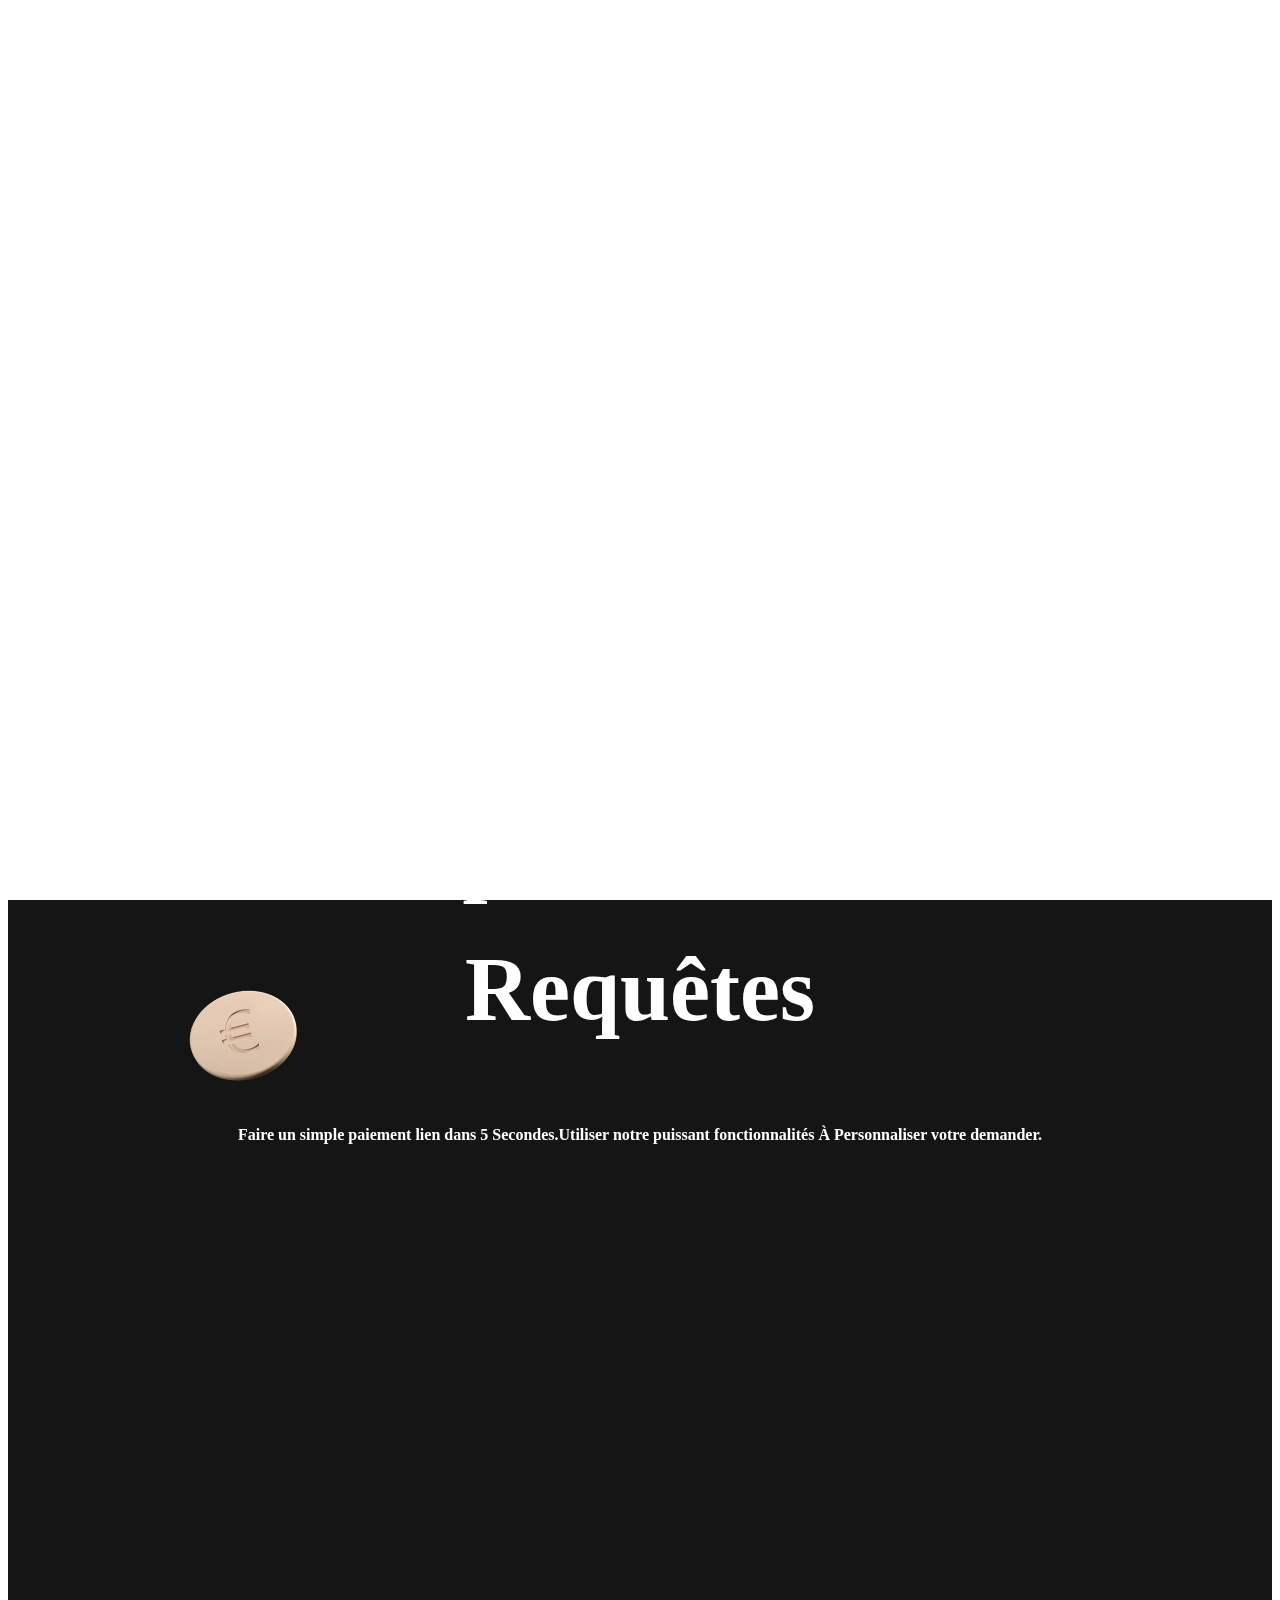
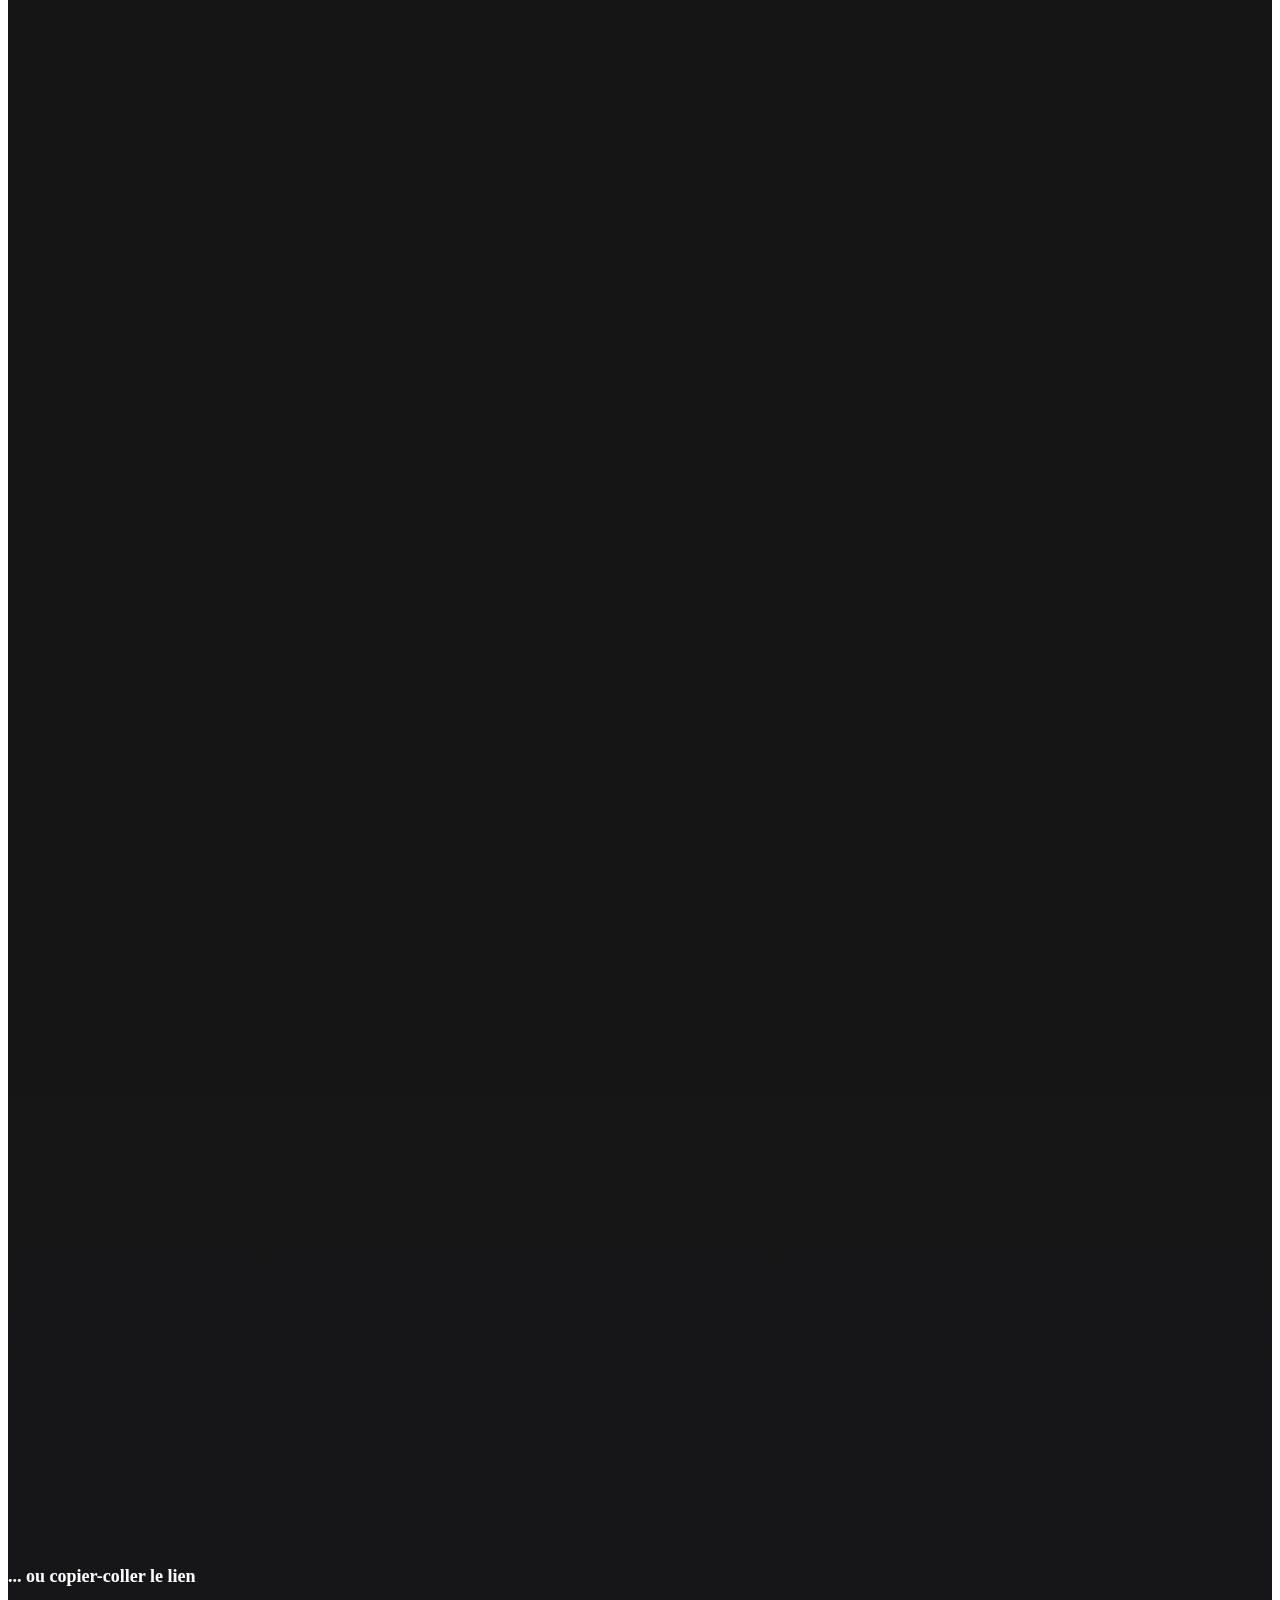
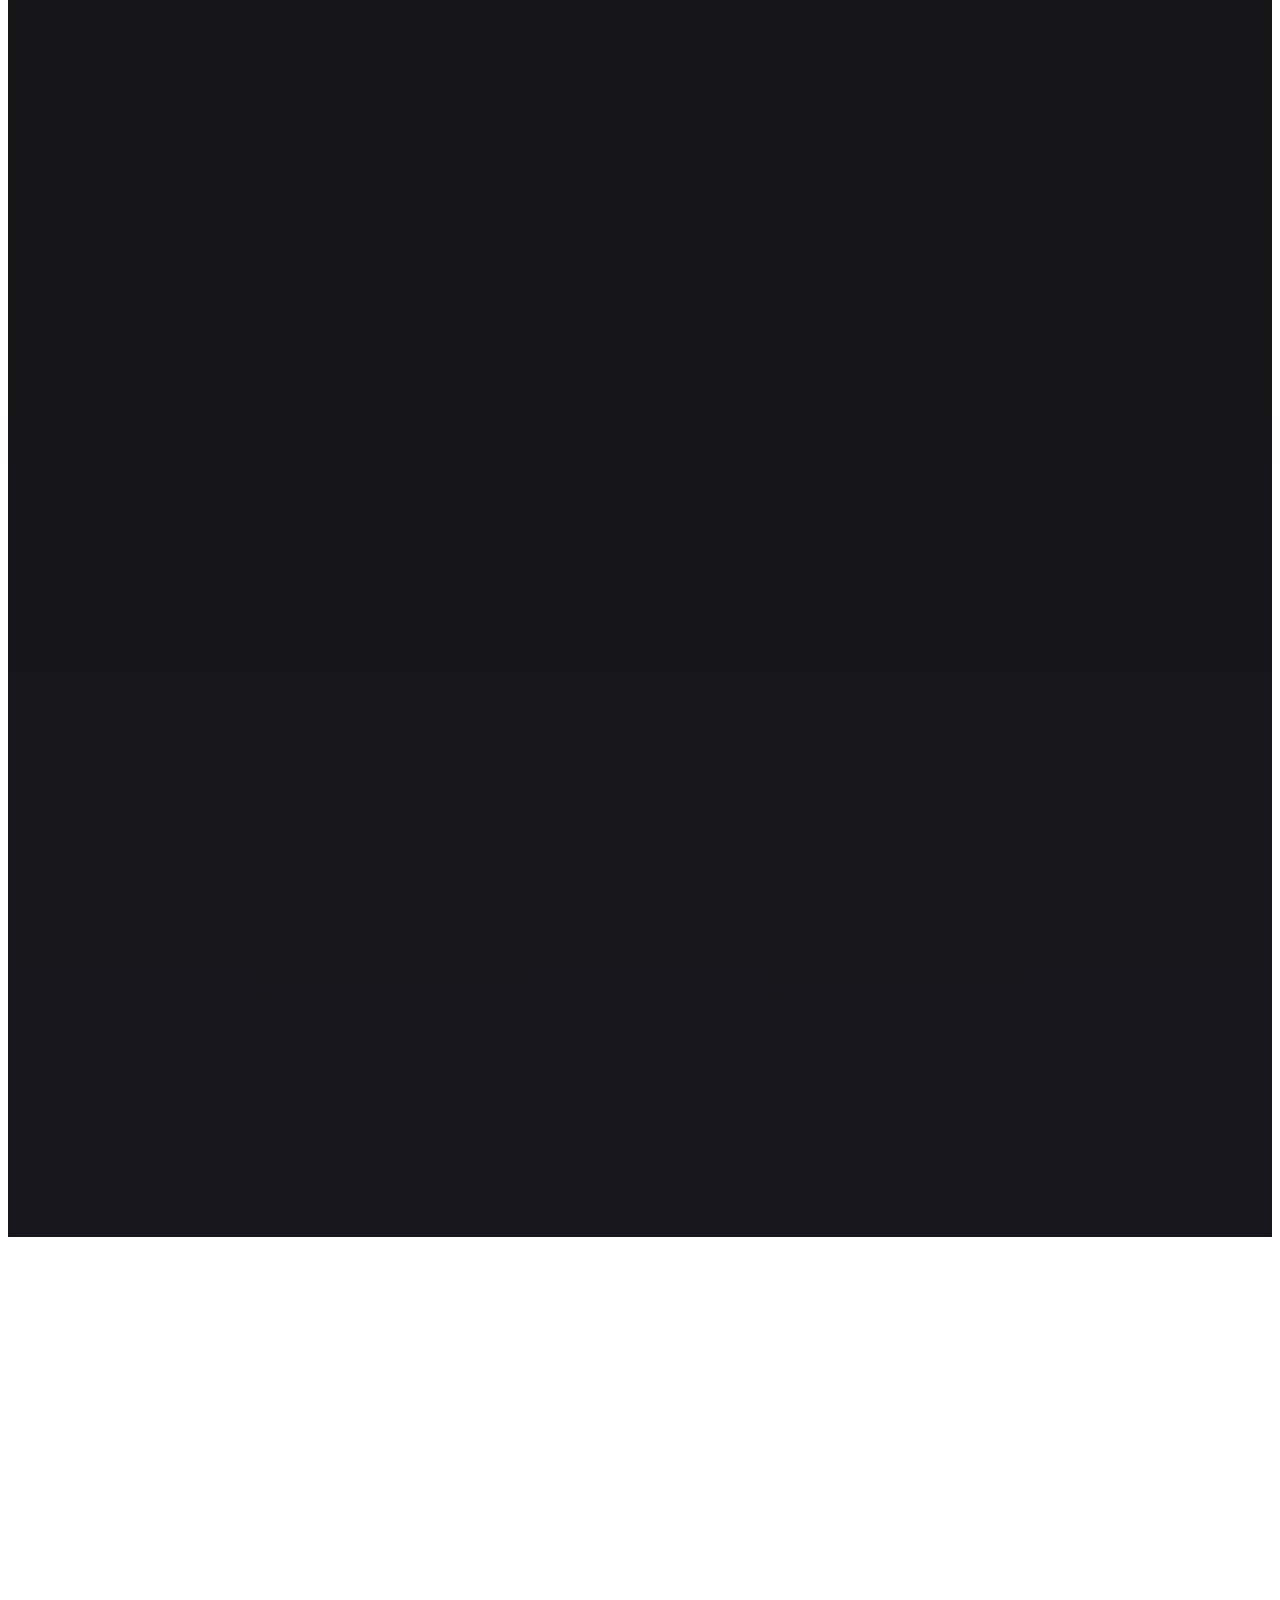
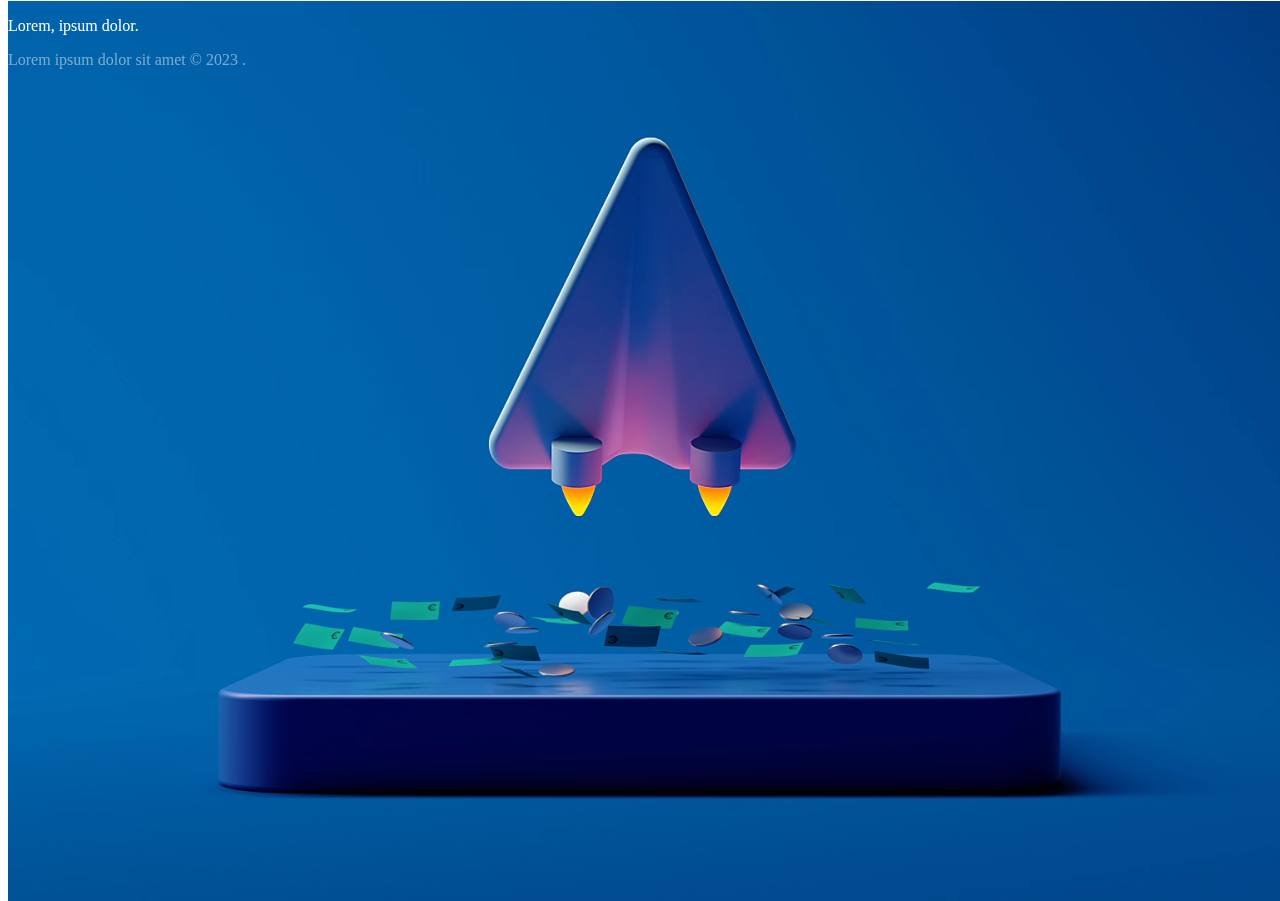
==== index.html @ 001c63d8 "message" ====
<html lang="en">
<head>
    <head>
        <meta charset="UTF-8">
        <meta http-equiv="X-UA-Compatible" content="IE=edge">
        <meta name="viewport" content="width=device-width, initial-scale=1.0">
        <link href="https://cdn.jsdelivr.net/npm/bootstrap@5.2.3/dist/css/bootstrap.min.css" rel="stylesheet"integrity="sha384-rbsA2VBKQhggwzxH7pPCaAqO46MgnOM80zW1RWuH61DGLwZJEdK2Kadq2F9CUG65" crossorigin="anonymous">           
        <link href="https://unpkg.com/aos@2.3.1/dist/aos.css" rel="stylesheet">
        <link rel="shortcut icon" href="/image/dollar.ico" type="image/x-icon">       
        <link rel="stylesheet" href="style.css">
        <title>Money</title>
    </head>
</head>
<body>

    <!--le loader du site -->
    <div id="loader">
        <div class="diagonal"></div>
        <div class=""></div>
    </div>
    <div id="content" style="display:none;">
    </div>
    <!--fin loader du site -->
    
    <!--debut de la page-->
    <div class="container-fluide">
        <section id="header" class="h-100" >
            <!--debut de la navbar-->
            <nav class="navbar navbar-expand-lg fixed-top" id="navbar" >
                <div class="container-fluid mt-3  ml-5 mr-5">
                    <a href="" class=" navbar-brand" >QuickPay</a>
                    <ul class=" navbar-nav ms-auto">
                        <li class="nav-item">
                            <a href="#" class="nav-link " id="nav-links">FAQ</a>
                        </li>
                        <li class="nav-item">
                            <a href="#" class="nav-link">Contact</a>
                        </li>
                        <li class="nav item">
                            <a href="./login.html" class="btn btn-primary" id="btn-nav">Connectez vous</a>
                        </li>
                    </ul>
                </div>
            </nav>
            <!--fin de la navbar-->
            <div class="container-fluid hero " id="hero"  >
                <!--les videos hero -->
                <div class="video-bg "  >
                    <div class="home_intro_videos " >
                        <video class="intro" muted playsinline autoplay >
                            <source src="./video/intro.webm" type="video/webm" >
                            <source src="./video/intro.mp4" type="video/mp4">
                        </video>
                        <video class="intro-loop" muted playsinline autoplay loop >
                            <source src="./video/loop.webm" type="video/webm">
                            <source src="./video/loop.mp4" type="video/mp4">
                        </video>
                    </div>
                </div>
                <!--fin des videos hero -->
                <div class="container" id="hero_txt">
                    <div class="row">
                        <div class="col-lg-8 col-md-8 col-sm-12  title " >
                            <h1 class="h1-title">Envoyer paiement Requêtes Avoir payé rapide!</h1>
                            <p class="p-hero">86% of our lorem ipsum dolor sit 12 hours.</p>
                        </div>
                    </div>               
                </div>
        </section>
        <section id="services" class="services" >
            <div class="container-fluid ">
                <!--les dollar et le texte -->
                <div class="row coins">
                    <div class="home_create_coins">
                        <div class="coin_1 mx-auto " >
                            <div class="prllx-elt">
                                <video class="" autoplay loop muted playsinline preload="none">
                                    <source src="/video/coin.webm" type="video/webm" />
                                    <source src="/video/coin.mp4" type="video/mp4" />
                                </video>
                            </div>
                        </div>
                        <div class="coins coin_2 " >
                            <div class="prllx-elt">
                                <video class="" autoplay loop muted playsinline preload="none">
                                    <source src="/video/coin.webm" type="video/webm" />
                                    <source src="/video/coin.mp4" type="video/mp4" />
                                </video>
                            </div>
                        </div>
                        <div class="coins coin_3 ms-auto " >
                            <div class="prllx-elt">
                                <video class="" autoplay loop muted playsinline preload="none">
                                    <source src="/video/coin.webm" type="video/webm" />
                                    <source src="/video/coindollar.mp4" type="video/mp4" />
                                </video>
                            </div>
                        </div>
                    </div>
                    <div class="container text mx-auto ">
                        <div class="row">
                            <div class="col-lg-5 col-md-5 col-sm-5 mb-5  mx-auto ">
                                <div class="h2_titles" >
                                    <h2 class="title-h2" id="title-h2"><span class="un">Créer</span > <span class="deux">paiement</span>  <span class="trois">Requêtes</span></h2>
                                    <h2 class="baseline">Faire un simple paiement lien dans 5 Secondes.Utiliser notre puissant fonctionnalités À Personnaliser votre demander.</h2>                               
                                </div>
                            </div>
                        </div>
                    </div>
                </div>
                
                <!--les 4 texte titre et paragraphe avec animation fade down-->       
                <div class="container text-four">
                    <div class="row">
                        <div class="col-lg-3 col-lg-3 col-sm-12 mb-5" data-aos="fade-down" data-aos-duration="500">
                            <h3 class="h3-title">Unique ou réutilisable</h3>
                            <h4 class="h4-text">Lorem ipsum dolor sit amet consectetur adipisicing elit. Odit non quisquam reprehenderit nam architecto velit?</h4>
                        </div>
                        <div class="col-lg-3 col-lg-3 col-sm-12 mb-5" data-aos="fade-down" data-aos-duration="1000">
                            <h3 class="h3-title">Des téléchargements</h3>
                            <h4 class="h4-text">Lorem ipsum dolor sit amet consectetur adipisicing elit. Odit non quisquam reprehenderit nam architecto velit?</h4>
                        </div>
                        <div class="col-lg-3 col-lg-3 col-sm-12 mb-5" data-aos="fade-down" data-aos-duration="2000">
                            <h3 class="h3-title">Dites merci à votre façon</h3>
                            <h4 class="h4-text">Lorem ipsum dolor sit amet consectetur adipisicing elit. Odit non quisquam reprehenderit nam architecto velit?</h4>
                        </div>
                        <div class="col-lg-3 col-lg-3 col-sm-12 mb-5" data-aos="fade-down" data-aos-duration="3000">
                            <h3 class="h3-title">Suivi et traçabilité</h3>
                            <h4 class="h4-text">Lorem ipsum dolor sit amet consectetur adipisicing elit. Odit non quisquam reprehenderit nam architecto velit?.</h4>
                        </div>
                    </div>
                </div>
                <!--video d'une boite mail avec texte -->
                <div class="container " >
                    <div class="row sms">
                        <div class="col-lg-6 v-mail d-flex justify-content-center"data-aos="zoom-in-right"data-aos-duration="2000">
                            <video class="video-email mx-auto" autoplay loop muted playsinline preload="none" >
                                <source src="/video/mail_loop.webm" type="video/webm" />
                                <source src="/video/coin_1.mp4" type="video/mp4" />
                            </video>
                        </div>
                        <div class="col-lg-6 col-sm-12">
                            <h2 class="h2-title"data-aos="zoom-in-left"data-aos-duration="1000">
                                Envoyez facilement
                                des demandes
                                par e-mail ou SMS
                            </h2>
                            <h4 class="s-title">... ou copier-coller le lien</h4>
                        </div>
                    </div>
                </div>
                <!--texte et QR code -->
                <div class="scans h-75">
                    <div class="container">
                        <div class="row ">
                            <div class="col-lg-6 col-md-6 col-sm-12 mx-auto scans ">
                                <h2 class="scan text-center" data-aos="fade-down-right"data-aos-duration="2000">
                                    Scan <br class="br-scan">& Go
                                </h2>
                                <h4 class="s-title text-center col-xs-12"data-aos="fade-up-left" data-aos-duration="2200">
                                    Transform your payment link into a QR code that customers can scan with their phone to pay. 
                                </h4>
                            </div>
                        </div>
                    </div>
                    <div class="row">
                        <div class="col-6 mx-auto ">
                            <div class="qrcode text-center pt-5" data-aos="fade-down-right"data-aos-duration="2500">
                                <img src="./image/plink_hp_qr-640x0-c-default.png" alt="QR-code" width="40%" class="codeqr">
                            </div>
                        </div>
                    </div>
                </div>
            </div>
        </section>
        <!--titre et texte avec fade down sur la partie paiement-->
        <section id="payment">
            <div class="container">
                <div class="row">
                    <div class="col-lg-7 col-md-7 col-sm-12 mx-auto text_payment" >
                        <h2 class="h2-title-black" data-aos="fade-down" data-aos-duration="1500">
                            Tous les principaux modes de paiement les plus utilisées
                        </h2>
                        <p class="p-payment" data-aos="fade-down" data-aos-duration="1000">
                            Lorem ipsum dolor sit. Votre client peut effectuer les demandes de paiement en utilisant toutes les principales méthodes de paiement, telles que la carte de crédit ou iDEAL.
                        </p>
                    </div>
                </div>
            </div>
            <!--le background avec les logo-->
            <div class="container-fluide img-services h-50">
               
            </div>
            <!--fin du background avec les logo-->
        </section>
        <!--footer video-->
       
        <section id="free">
            <div class="footer_video">
                <video class="" autoplay loop muted playsinline>
                    <source src="/video/loop.webm" type="video/webm"/>
                    <source src="/video/loop.mp4" type="video/mp4"/>
                </video>
            </div>
            <div class="container " >
                <div class="row d-flex align-items-center h-100" >
                    <div class="col-lg-10 txt-footer " >
                        <h1 class=" h1-title">Commencez <br> gratuitement dés aujourd'hui</h1>                       
                        <a href="./login.html" class="btn btn-primary mt-5 btn-nav-mobile" > Commencer </a>
                    </div>
                    <footer class="" >
                        <div class="container-fluid">
                            <div class="row d-flex align-items-end h-100 justify-content-end">
                                <div class="col-12 col-md-12 col-lg-12 text-center ">
                                
                                <p class="p-foot-link">Lorem, ipsum dolor.</p>
                                <p class="p-foot">Lorem ipsum dolor sit amet © 2023 .</p>
                                </div>
                            </div>
                        </div>
                    </footer>
                </div>
            </div>
        </section>
    </div> 
    <!--fin de la page-->  
</body>

    <!--script js-->
    <script src="https://code.jquery.com/jquery-3.6.0.min.js"></script>
    <script src="https://cdn.jsdelivr.net/npm/bootstrap@5.2.3/dist/js/bootstrap.bundle.min.js"integrity="sha384-kenU1KFdBIe4zVF0s0G1M5b4hcpxyD9F7jL+jjXkk+Q2h455rYXK/7HAuoJl+0I4"crossorigin="anonymous"></script>   
    <script src="https://unpkg.com/aos@2.3.1/dist/aos.js"></script>
    <script src="https://ajax.googleapis.com/ajax/libs/jquery/3.5.1/jquery.min.js"></script>
    <script src="app.js" defer></script>
    <script>
        AOS.init();
    </script>
</html>
---- style.css ----
.container {
    overflow: hidden;
  }
  section{
    margin: 0;
    padding: 0;
  }
 /****load****/

#loader {
    display: flex;
    justify-content: center;
    align-items: center;
    position: fixed;
    top: 0;
    left: 0;
    width: 100%;
    height: 100%;
    z-index: 9999;
    background-color: #fff;
    overflow: hidden;
  }
  
  .diagonal {
    position: absolute;
    top: 0;
    left: 0;
    width: 100vw;
    height: 100vh;
    background-color: #1c56ca;
    transform-origin: bottom left;
    transform: translateX(-100%);
    animation: slide-in 2s ease-in-out forwards;
  }
  
  @keyframes slide-in {
    0% {
      transform: translateX(-100%) skew(45deg);
    }
    100% {
      transform: translateX(0) skew(0);
    }
  }
  .title {
    opacity: 0;
    transition: opacity 1s ease-in-out;
  }
  
  .title.show {
    opacity: 1;
  }
  .navbar-brand{
    opacity: 0;
    transition: opacity 1s ease-in-out;
  }

  .navbar-brand.show{
    opacity: 1;
  }
  
 .navbar-nav{
    opacity: 0;
    transition: opacity 1s ease-in-out; 
 }
 .navbar-nav.show{
    opacity: 1;
    
 }

.home_intro_videos.intro {
  position: fixed;
  top: 0;
  left: 0;
  width: 100%;
  height: 100%;
  overflow: hidden;
  z-index: -1;
  
}
/******header******/

.navbar-brand{
    color: white;
    font-size: 26px;
    font-weight: 700;
    letter-spacing: 1px;
}
.nav-link{
    color: white;
    font-size: 14px;
    opacity: 1;
    font-weight: 600;
}
#btn-nav{
    color: white;
    font-size: 14px;
    opacity: 1;
    border-radius: 25px;
}
/****end*****/

/****hero****/

.h1-title{
    padding-top: 100px;
    font-size: 4.86vw; 
    line-height: 1.2;
    margin-top: 5.8vw;
    color: white;
    
}
.p-hero{
    font-size: 1.11111vw;
    line-height: 1.2;
    margin-top: 1.8vw;
    color: white;
}

/****video****/
.prllx {
    overflow: hidden
}

.home_intro_videos video {
    position: absolute;
    top: 50%;
    left: 50%;
    transform: translate(-50%, -50%);
    min-width: 100%;
    min-height: 100%;
    width: 100%;
    height: 100vh;
    max-width: 100%;
    max-height: 100%;
    object-fit: cover;
    
  }
.intro-loop{
    z-index: -2;
    
}
.intro{
    z-index: -1;
    position: absolute;
}

/****end****/
/****services****/
.services{
    background-image: linear-gradient(to bottom, #151515,#151515, #17171d);
    padding: 12vw 0 7vw;

}
.zoom-in {
    transform: scale(1.3);
    opacity: 1;
  }
  
  .zoom-out {
    transform: scale(0.9);
    opacity: 0.3;
  }
  
.h2_titles span {
    font-size: 90px;
    transition: all 0.5s ease;
    display: block;
    margin-top: 45px;
    
  }
.img-services{
    
    width: 100%;
    background-size:cover ;
    background-attachment: fixed;
    background-image: url(./image/payment-methods.png);
}
#payment{
    background-color: #fff;

}
/****video dollar****/

.prllx-elt video{
    width: 100%;
    
}
.coin_1 {
    
    top: 9.3vw;
    width: 8.40278%
}
.coin_2 {
    left: 17.1%;
    margin-top: 35.5vw;
    width: 8.68056%
}
.coin_3 {
    left: 17.1%;
    margin-top: -10.5vw;
    width: 8.68056%
}
.coin_1 video{
    margin-top: 20px;
    margin-left: 200px;
}
.coin_2 video{
    margin-left: 180px;
    margin-top: -200px;
}
.coin_3 video{
    margin-top: -80px;
    margin-left: -200px;
}
/**/
.h2_titles{
    color: white;
    text-align: center;
    
}
.title-h2{
    font-size: 8.68056vw;
    line-height: 1;
    text-align: center;
}
.baseline{
    margin-top: 45px;
    font-size: 16px;
    line-height: 1;
    text-align: center;
}
.container.text {
    position: relative;
    display: flex;
    justify-content: center;
    align-items: center;
    height: 100%;
    top:-100px;
   width: 100vw;
  }
  .container {
    position: relative;
  }
  
  .container.text {
    position: absolute;
    top: 30%;
    left: 50%;
    transform: translate(-50%, -50%);
    z-index: 1;
  }

.h3-title{
    color: white;
    font-size: 22px;
}
.h4-text{
    color: white;
    font-size: 13px;
}
.row.coins{
    
    height: 100vh;
    position: relative;
    min-width: 100%;
    max-width: 100%;
}
.v-mail video{
    width: 70%;
    
}
.sms{
   padding-top: 150px; 
   padding-bottom: 150px;
}
.h2-title{
   font-size: 70px;
   font-weight: 700;
   color: white;
}
.s-title{
    color: white;
    font-size: 18px;
}
.scan{
    font-size: 110px;
    font-weight: 700;
    color: white;
}
/*end*/
/****payment****/
.h2-title-black{
    color: black;
    font-size: 50px;
    font-weight: 700;
}
.p-payment{
    font-size: 1.11111vw;
    line-height: 1.6;
    margin-top: 1.4vw;
    color: #595959;
    margin-bottom: 100px;
    background-attachment: fixed;
    
}
#payment{
    padding-top: 100px;
    
}

/****footer****/
.p-foot{
    color: #f1f1f1;
    opacity: .5;
}
.p-foot-link{
    color: white;
}
/****v-footer****/

.footer_video video{
    position: absolute;
    min-width: 100%;
    min-height: 100%;
    width: 100%;
    height: 100vh;
    max-width: 100%;
    max-height: 100%;
    object-fit: cover;
}
.txt-footer{
    position: absolute;
    z-index: 1;
    color: white;
}


/*************************************media*/

@media only screen and (min-width: 380px) and (max-width: 766px) {
    .navbar-brand{
        font-size: 18px;
    }
    .h2-title{
        font-size: 12px;
        
    }
    .p-hero {
        font-size: 12px;
    }
    .h2_titles span {
        font-size: 10px; /* Decrease font size */
        margin-top: 30px; /* Adjust margin */
      }
      .h3-title{
        font-size: 22px;
    }
    .h4-text{
        font-size: 12px;
    } 
    .codeqr{
        width: 60%;
    }
    .v-mail{
        max-width: 50%;
        height: auto;
        margin:auto;
        text-align: center;
    }
    .scan{
        font-size: 70px;
    }
    .s-title{
        display:none;
    }
    .qrcode{
        width: 40%;
        margin: auto;
    }
   
}
@media (max-width: 767px){
    .h1-title {
        font-size: 40px;
    }
    .p-hero {
        font-size: 15px;
    }
    .navbar-nav {
        display: flex;
        flex-direction: row;
      }
      .navbar-nav .nav-item {
        margin-right: 15px;
      }
    
    #hero_text {
        display: flex;
        align-items: end;
        justify-content: center;
        height: 100%;
    }
    .title {
        margin-top: 250px;
        text-align: center;
        display: block;
        align-items: end;
        justify-content: center;
    }
    /* Styles pour le bouton mobile */
    .btn-nav-mobile {
        margin-top: 25px;
        padding: 10px;
        width: 100%;
        font-size: 22px;
        font-weight: 600;
        opacity: 1;
        border-radius: 25px;
    }
    .home_create_coins{
        display: none;
    }
    .h2_titles span {
        font-size: 40px; /* Decrease font size */
        margin-top: 30px; /* Adjust margin */
      }
      .text-four{
        margin-top: -200px;
        
    }
    .h3-title{
        font-size: 28px;
    }
    .h4-text{
        font-size: 16px;
    }
    .text-four{
        text-align: center;
    }
    .codeqr{
        width: 100%;
    }
    .h2-title-black{
        font-size: 38px;
        margin-bottom: 15px;
    }
    .p-payment{
        font-size: 16px;
    }
    .txt-footer {
        padding-top:470px;
        text-align: center;
        display: block;
        align-items: end;
        justify-content: center;
    }
    }
/*tab*/
@media only screen and (min-width: 768px) and (max-width: 1024px) {
 
    .navbar-nav {
        display: flex;
        flex-direction: row;
      }
      .navbar-nav .nav-item {
        margin-right: 15px;
      }
      .h2_titles span {
        font-size: 60px; /* Decrease font size */
        margin-top: 30px; /* Adjust margin */
      }
      .home_create_coins{
        display: none;
    }
  }
  .btn-nav-mobile {
    margin-top: 25px;
    padding: 10px;
    font-size: 22px;
    font-weight: 600;
    opacity: 1;
    border-radius: 25px;
}

/*des*/
@media (min-width: 1024px){
    .btn-nav-mobile{
        display: none;
    }
}
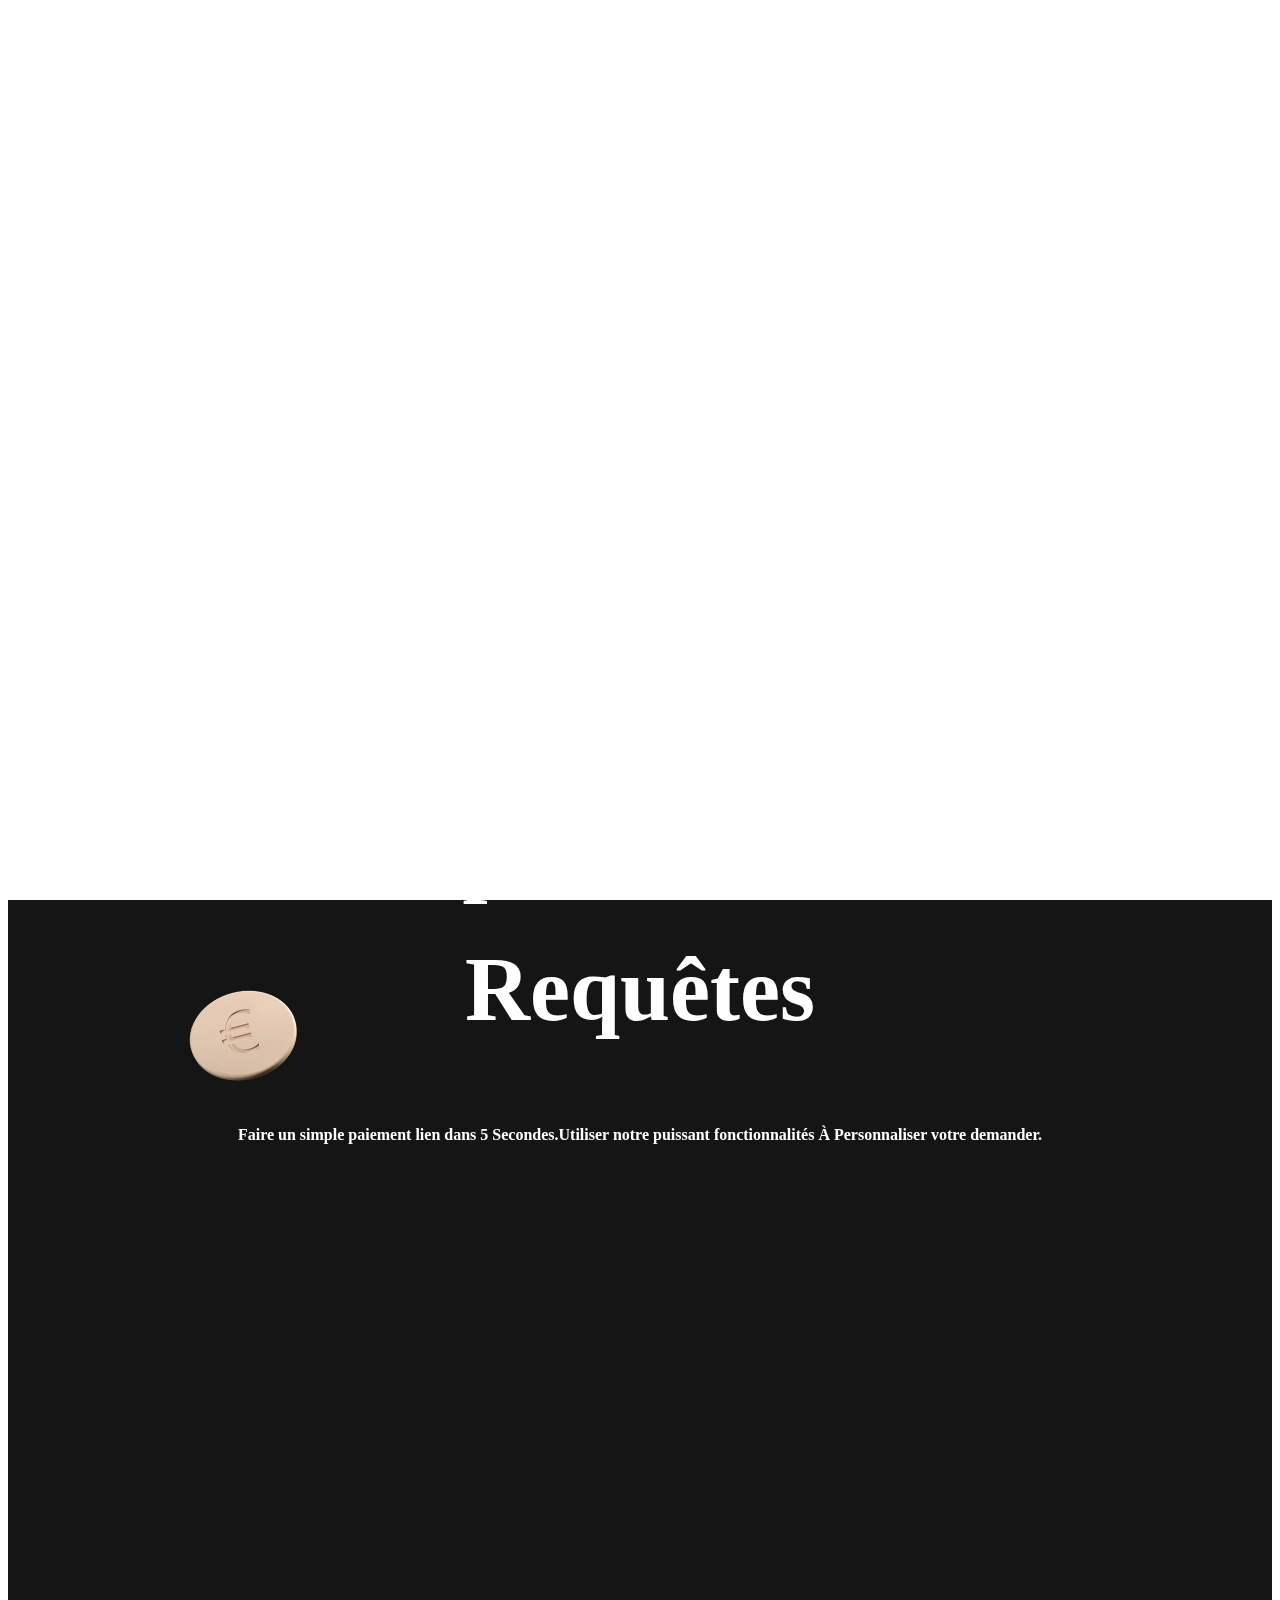
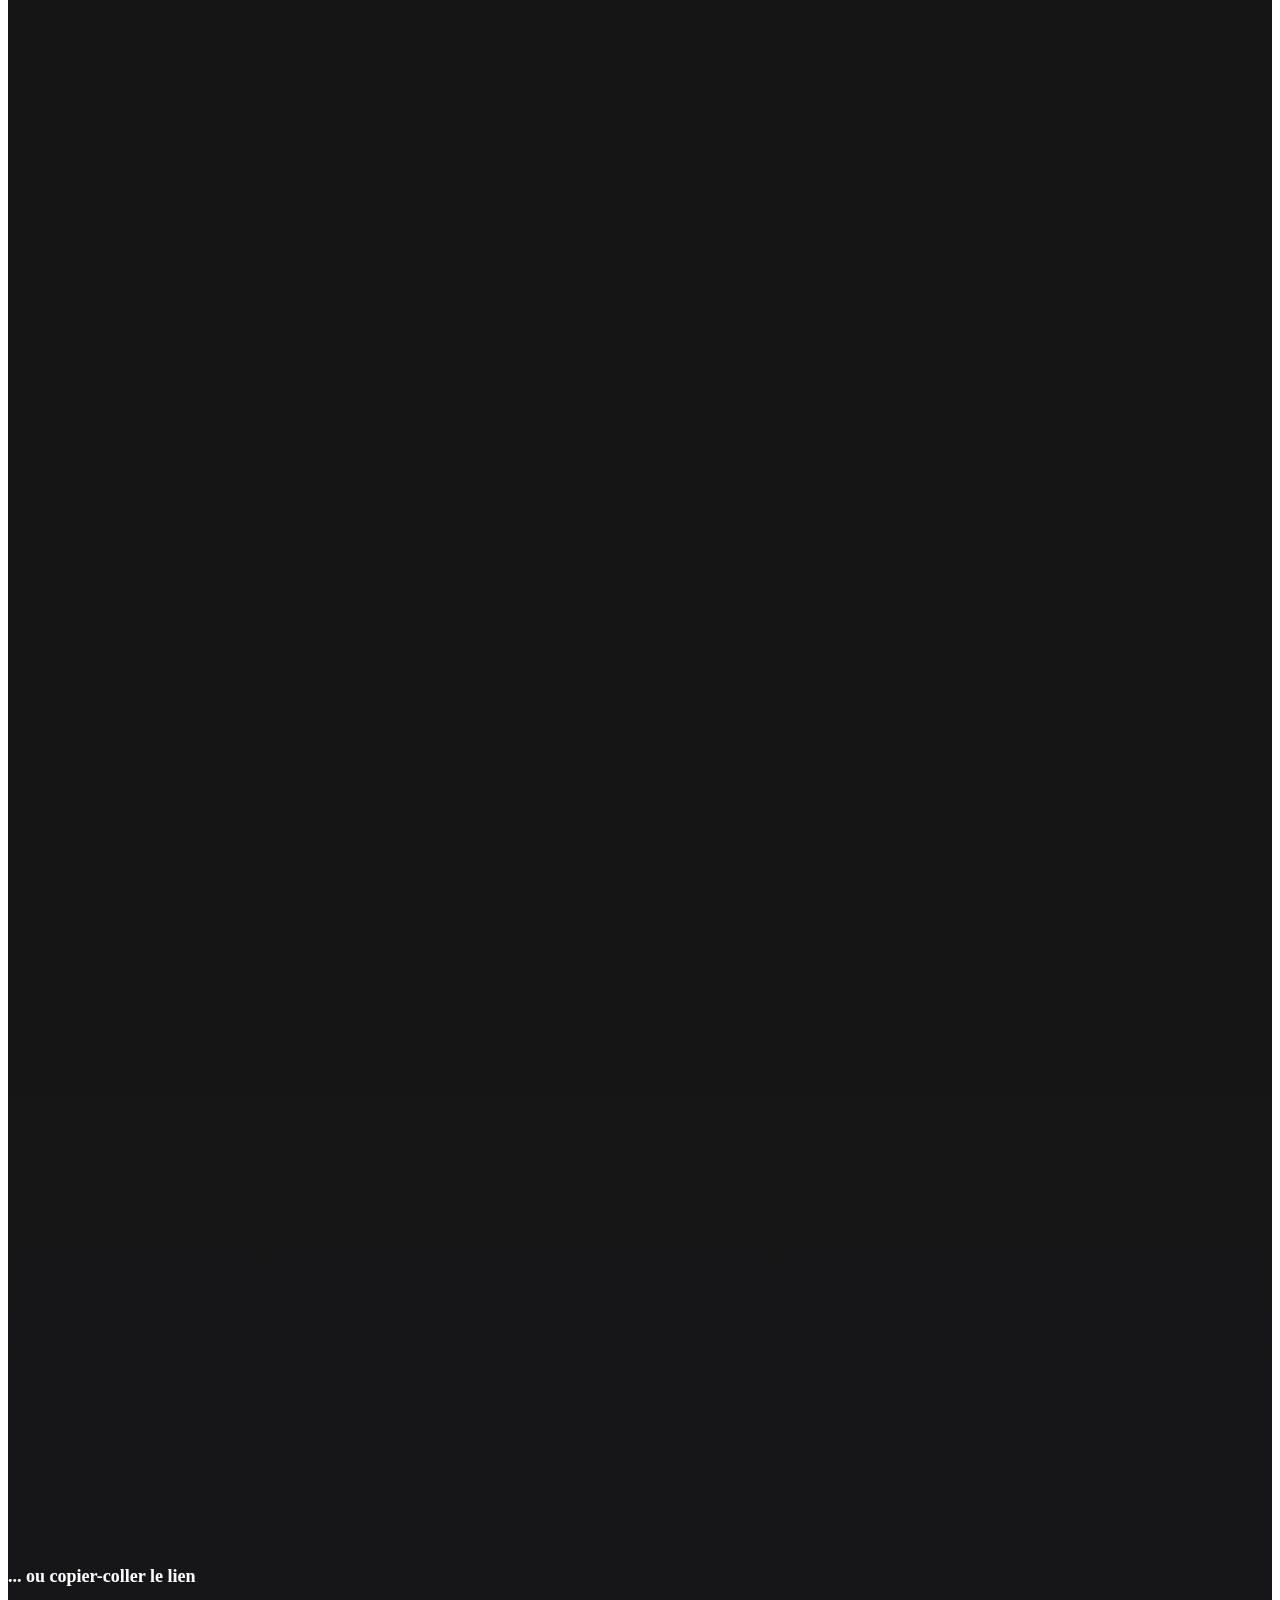
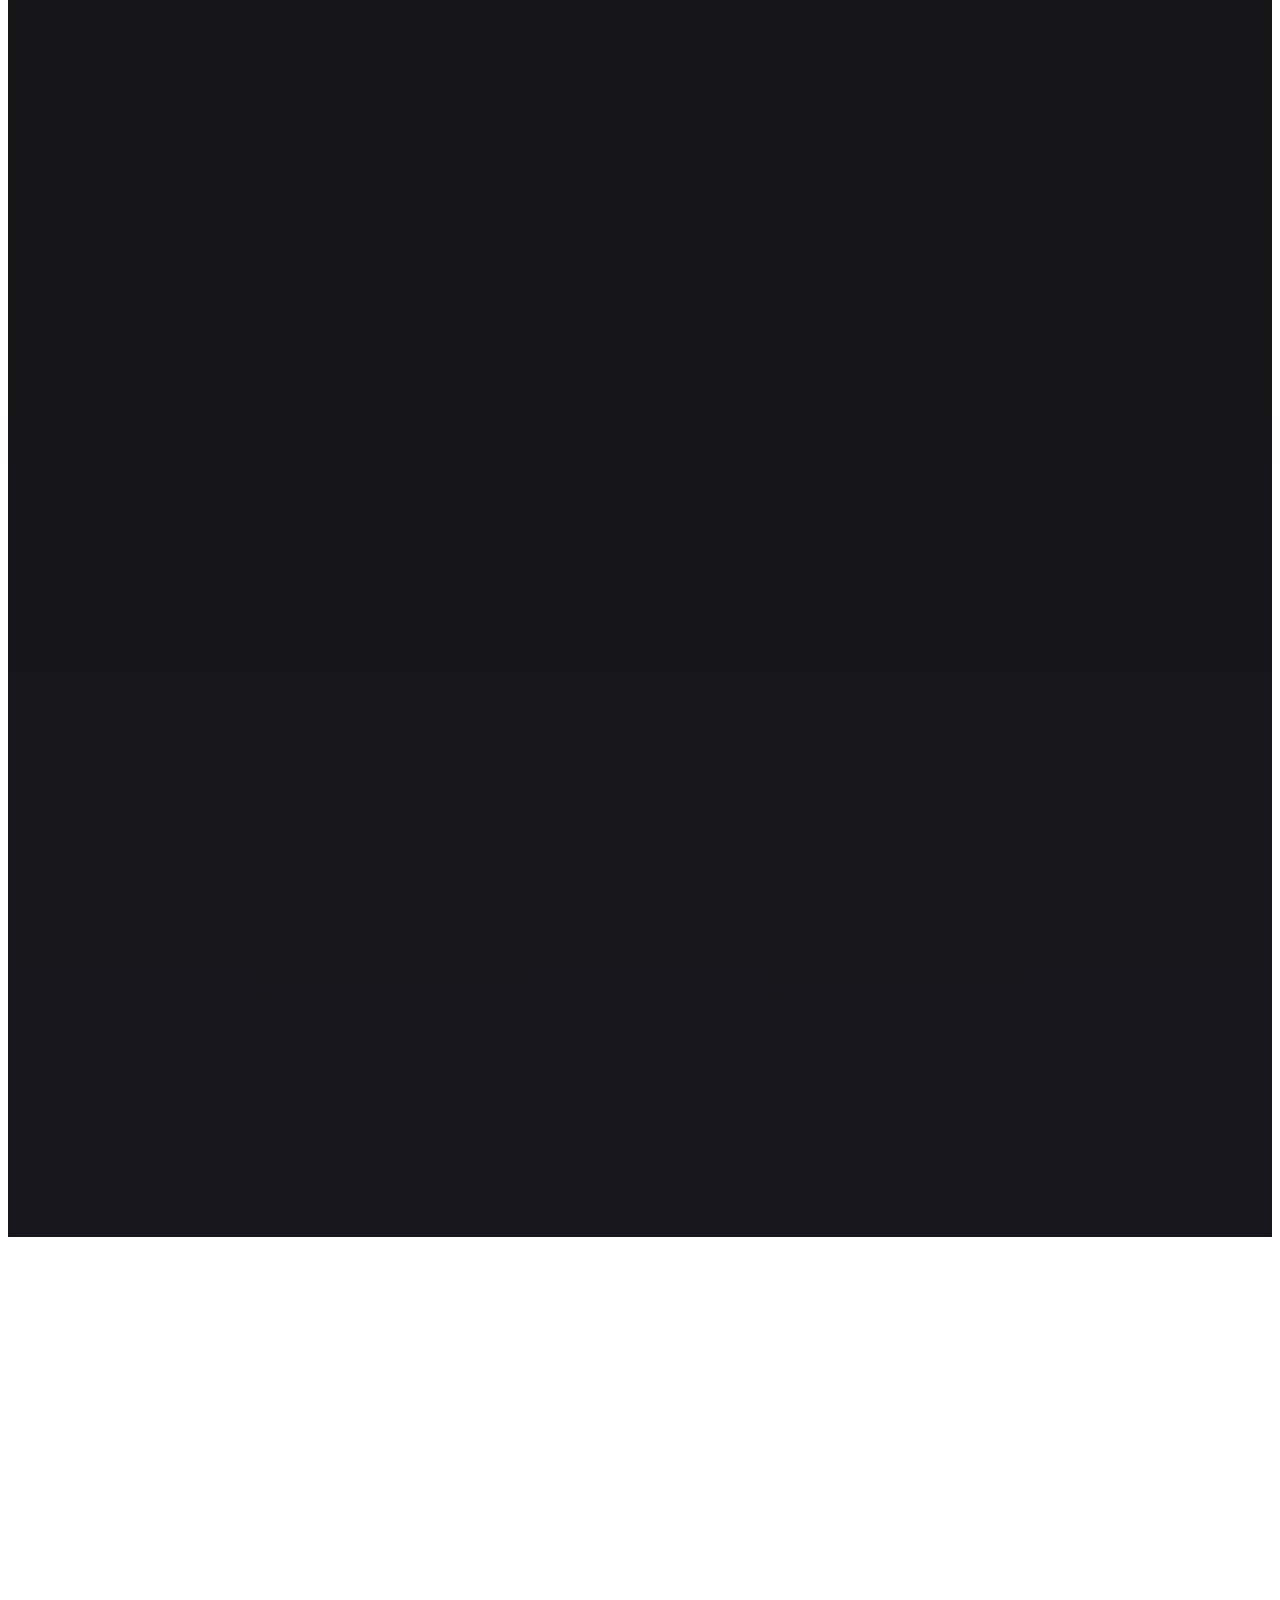
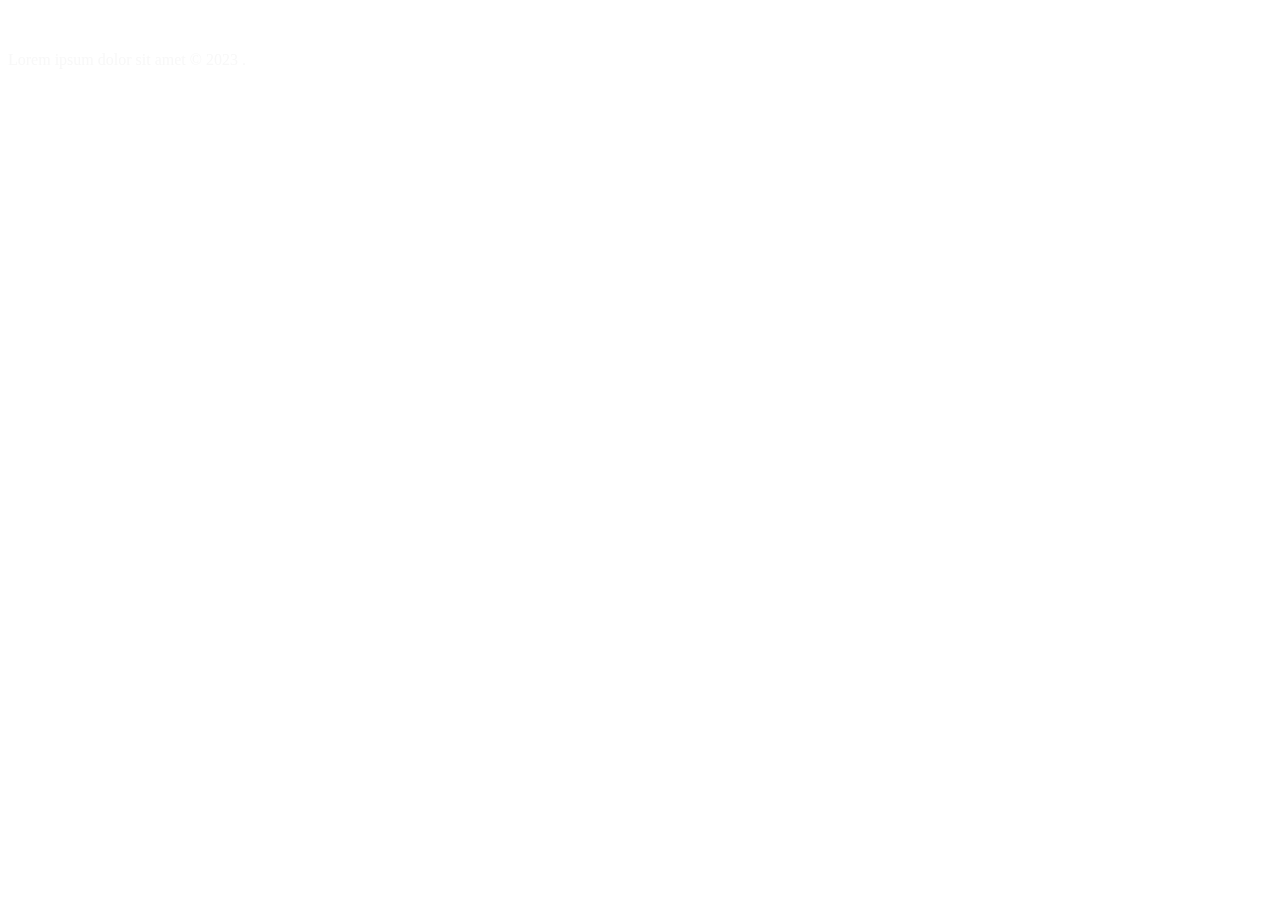
==== commit a79e7439: "v2" ====
--- a/index.html
+++ b/index.html
@@ -197,9 +197,8 @@
        
         <section id="free">
             <div class="footer_video">
-                <video class="" autoplay loop muted playsinline>
-                    <source src="/video/loop.webm" type="video/webm"/>
-                    <source src="/video/loop.mp4" type="video/mp4"/>
+                <video autoplay loop muted playsinline loop>
+                    <source src="./video/loop.mp4" type="video/mp4">
                 </video>
             </div>
             <div class="container " >
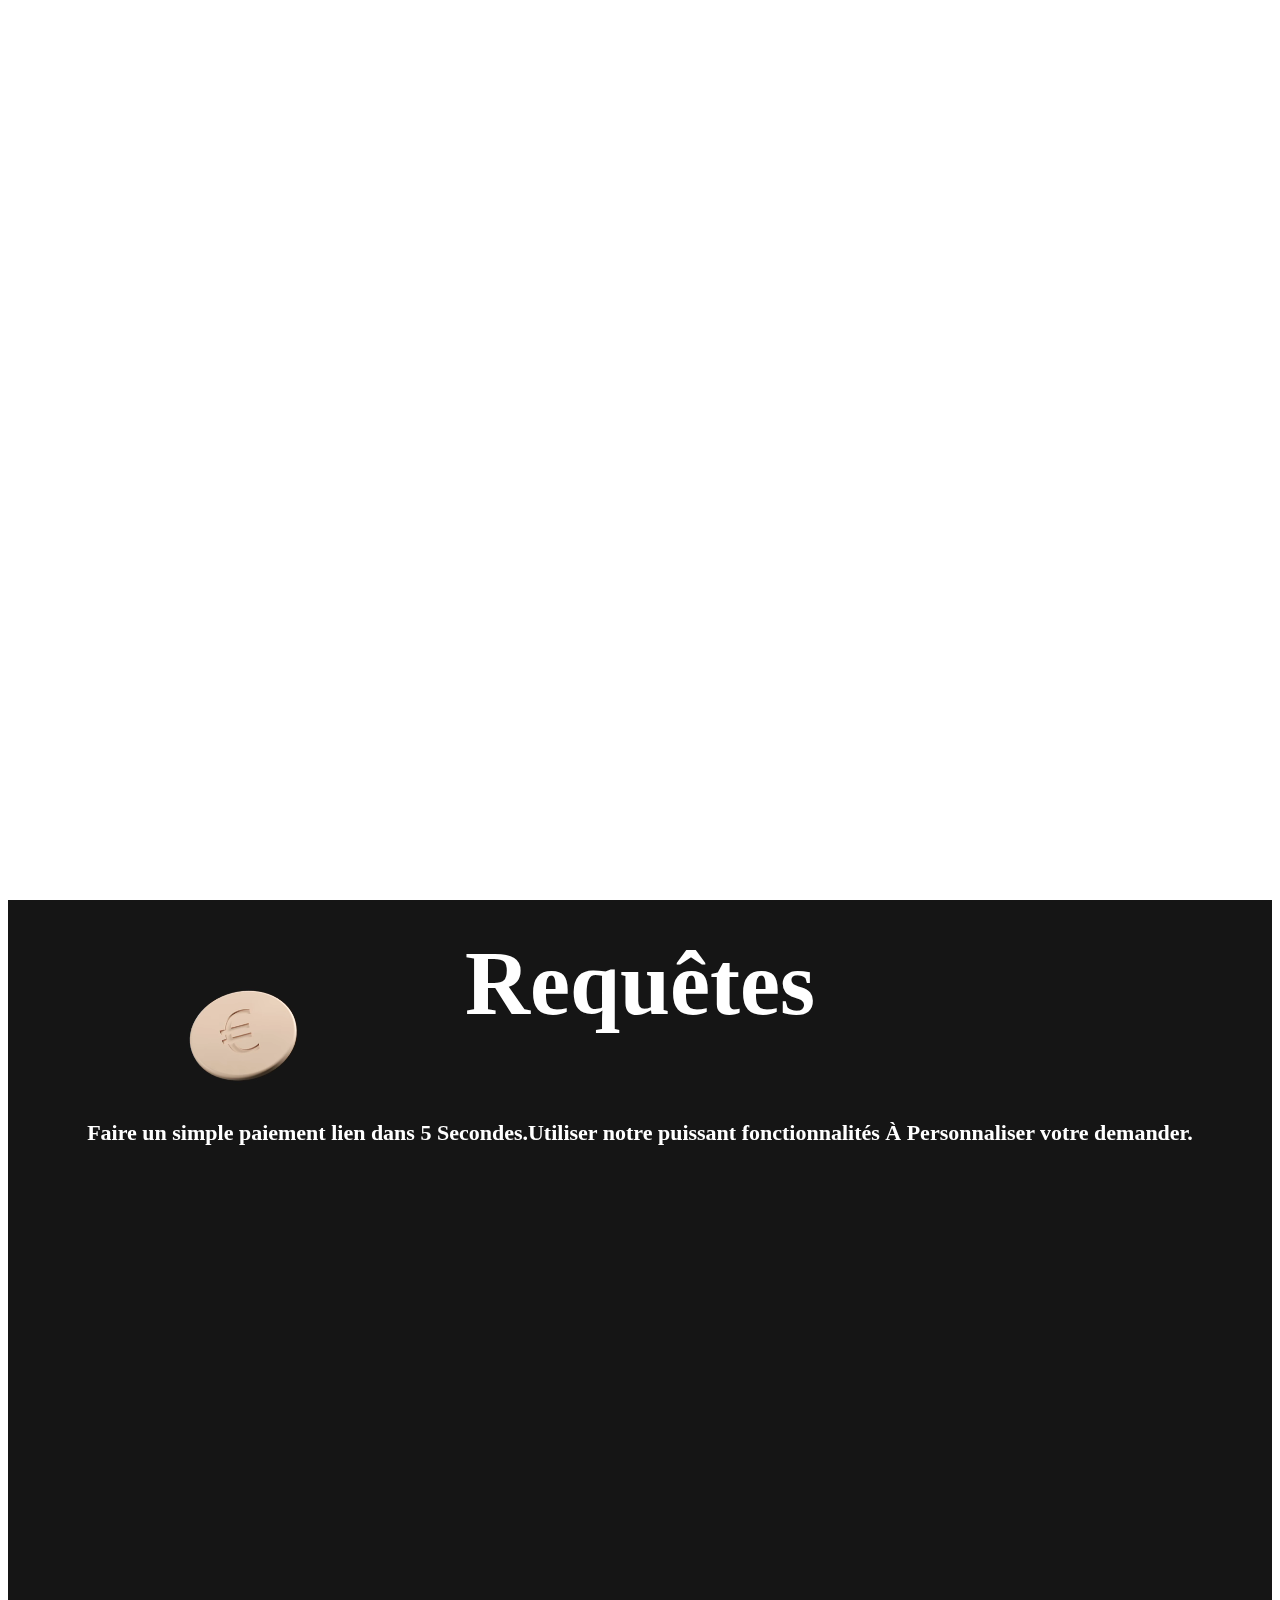
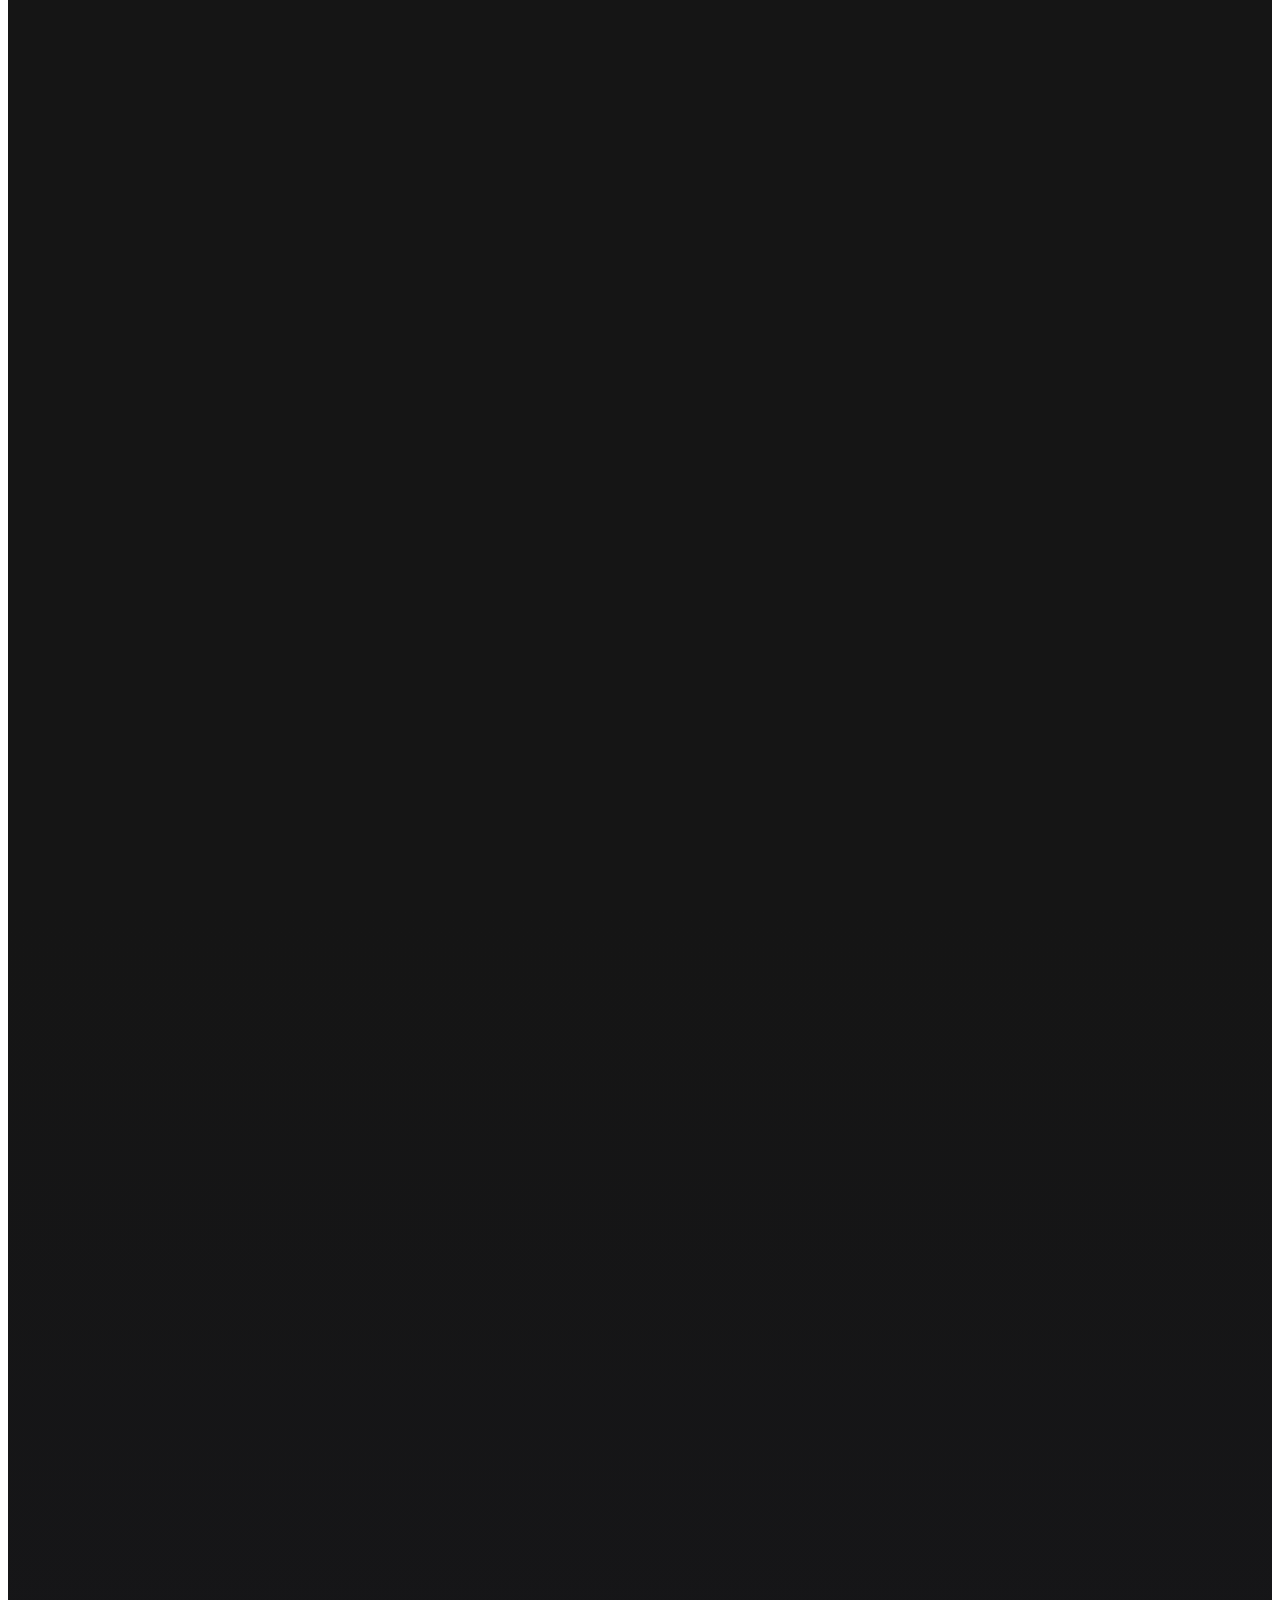
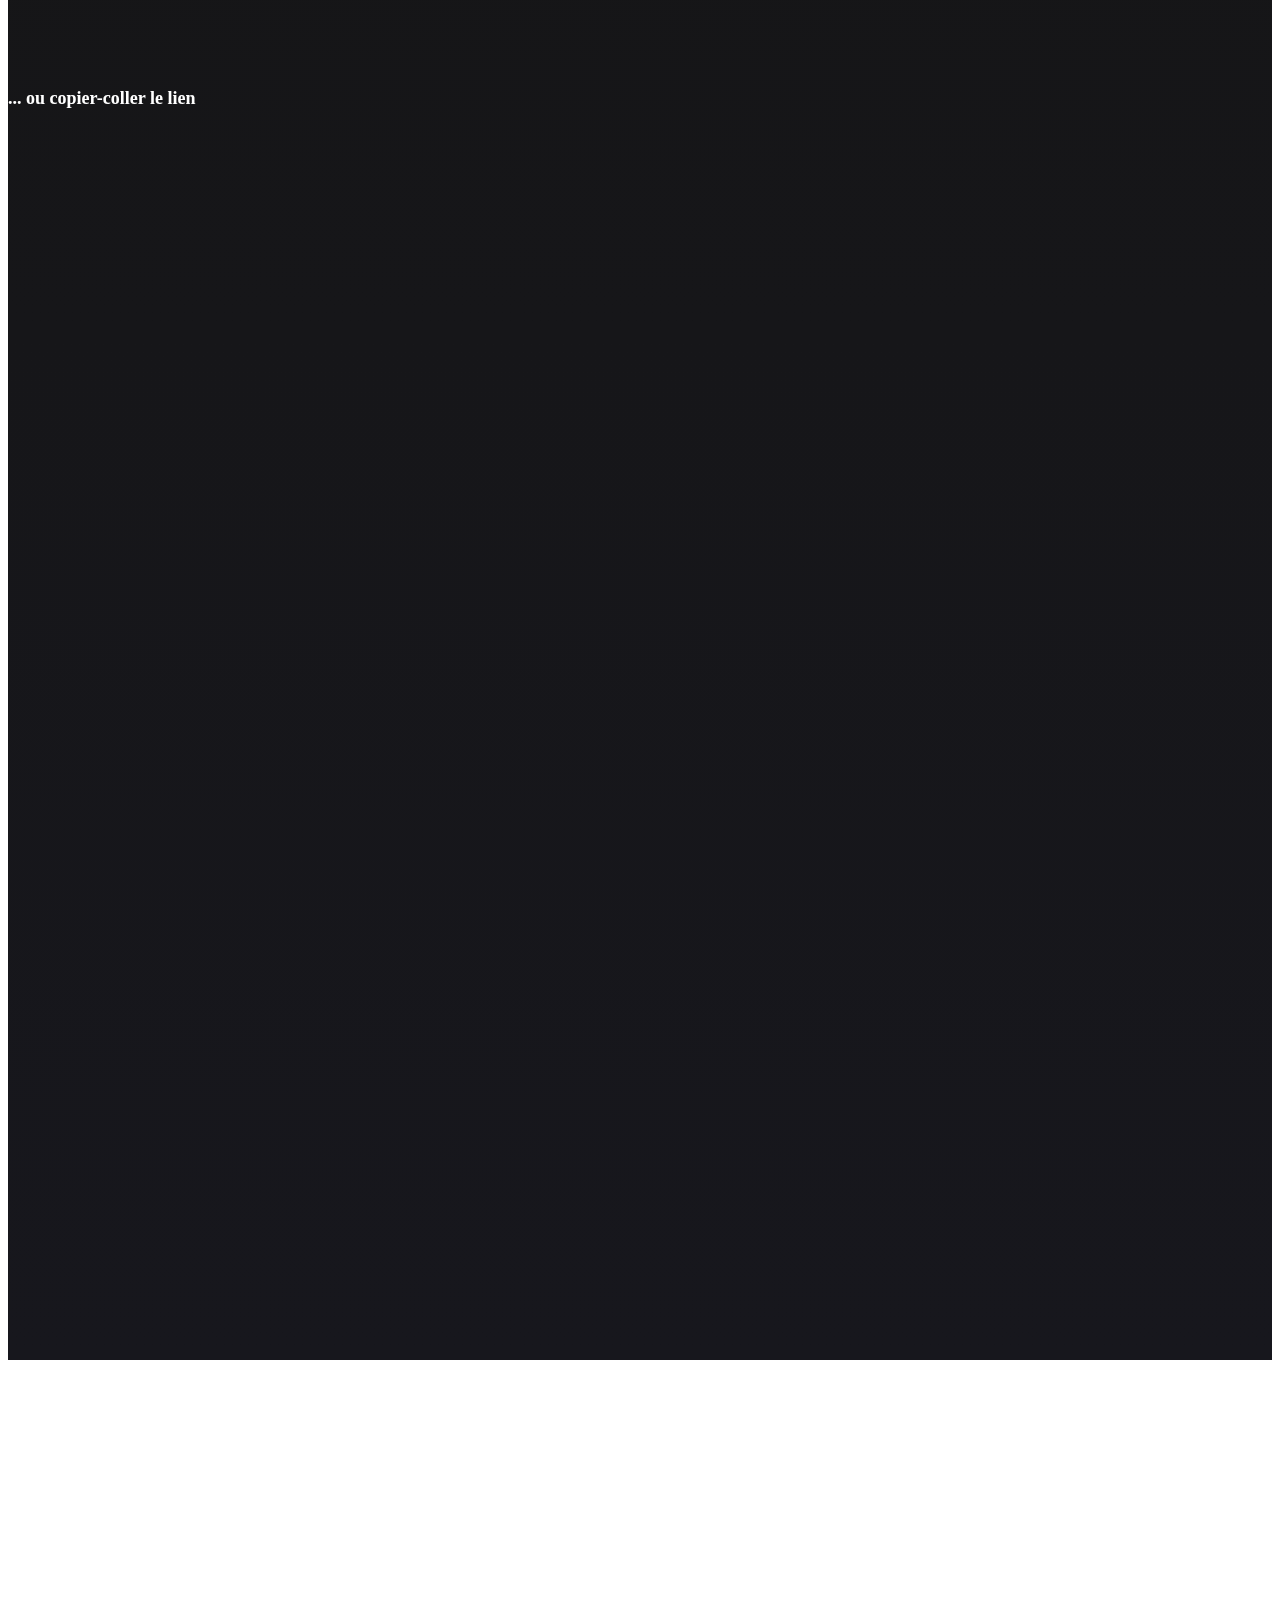
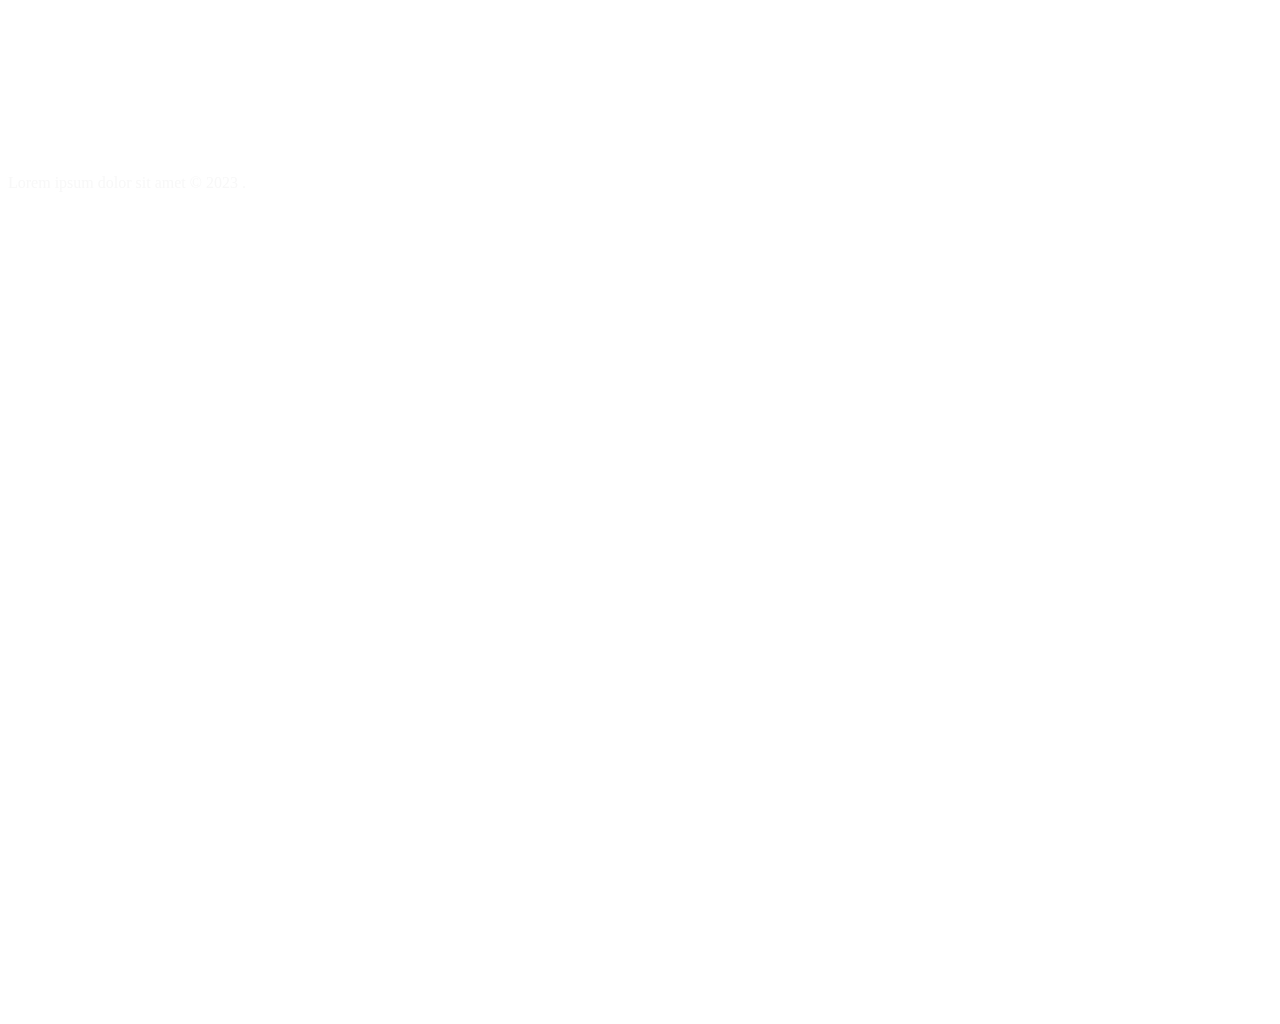
==== commit b0d0fdf0: "v3" ====
--- a/index.html
+++ b/index.html
@@ -134,10 +134,10 @@
                 <div class="container " >
                     <div class="row sms">
                         <div class="col-lg-6 v-mail d-flex justify-content-center"data-aos="zoom-in-right"data-aos-duration="2000">
-                            <video class="video-email mx-auto" autoplay loop muted playsinline preload="none" >
-                                <source src="/video/mail_loop.webm" type="video/webm" />
-                                <source src="/video/coin_1.mp4" type="video/mp4" />
-                            </video>
+                       
+                        <video class="video-email mx-auto"  autoplay loop muted playsinline loop>
+                            <source src="./video/mail_loop.webm" type="video/mp4">
+                        </video>
                         </div>
                         <div class="col-lg-6 col-sm-12">
                             <h2 class="h2-title"data-aos="zoom-in-left"data-aos-duration="1000">
--- a/style.css
+++ b/style.css
@@ -225,7 +225,7 @@
 }
 .baseline{
     margin-top: 45px;
-    font-size: 16px;
+    font-size: 22px;
     line-height: 1;
     text-align: center;
 }
@@ -252,11 +252,11 @@
 
 .h3-title{
     color: white;
-    font-size: 22px;
+    font-size: 30px;
 }
 .h4-text{
     color: white;
-    font-size: 13px;
+    font-size: 18px;
 }
 .row.coins{
     
@@ -337,48 +337,6 @@
 
 /*************************************media*/
 
-@media only screen and (min-width: 380px) and (max-width: 766px) {
-    .navbar-brand{
-        font-size: 18px;
-    }
-    .h2-title{
-        font-size: 12px;
-        
-    }
-    .p-hero {
-        font-size: 12px;
-    }
-    .h2_titles span {
-        font-size: 10px; /* Decrease font size */
-        margin-top: 30px; /* Adjust margin */
-      }
-      .h3-title{
-        font-size: 22px;
-    }
-    .h4-text{
-        font-size: 12px;
-    } 
-    .codeqr{
-        width: 60%;
-    }
-    .v-mail{
-        max-width: 50%;
-        height: auto;
-        margin:auto;
-        text-align: center;
-    }
-    .scan{
-        font-size: 70px;
-    }
-    .s-title{
-        display:none;
-    }
-    .qrcode{
-        width: 40%;
-        margin: auto;
-    }
-   
-}
 @media (max-width: 767px){
     .h1-title {
         font-size: 40px;
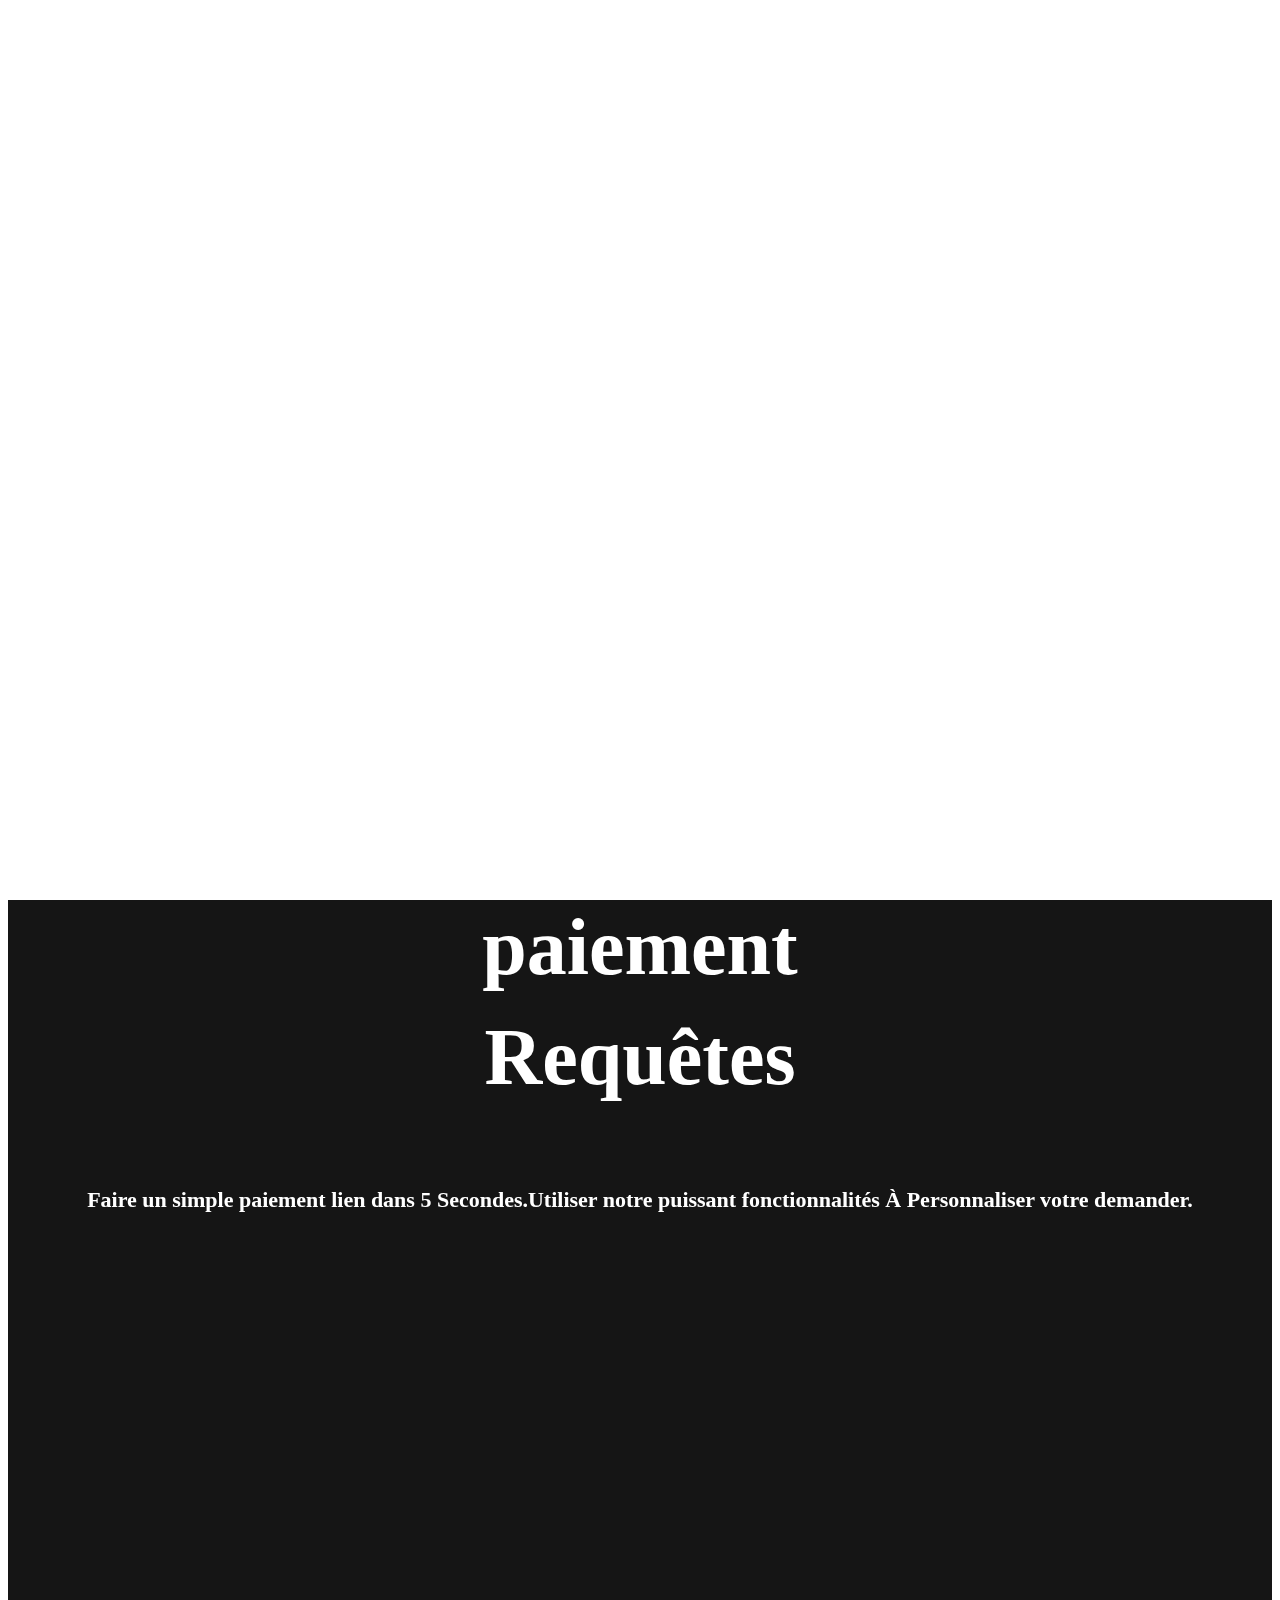
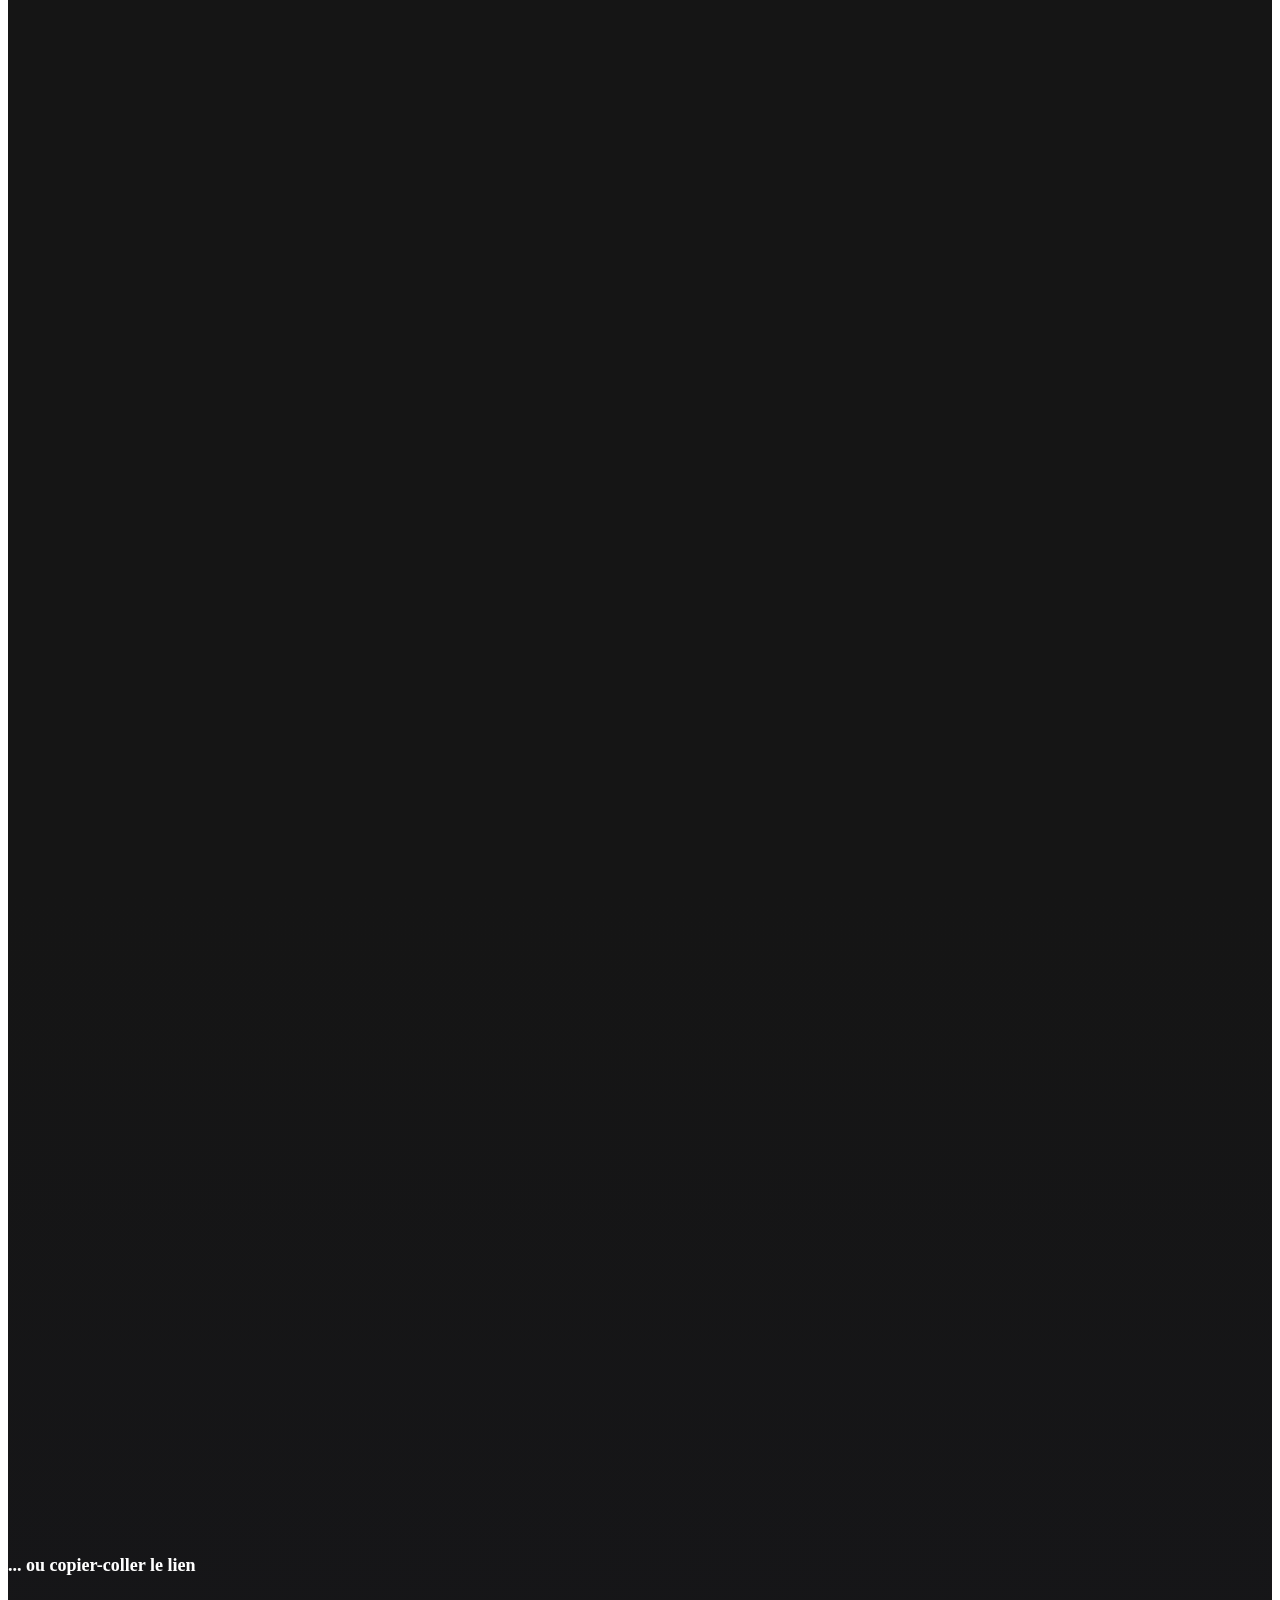
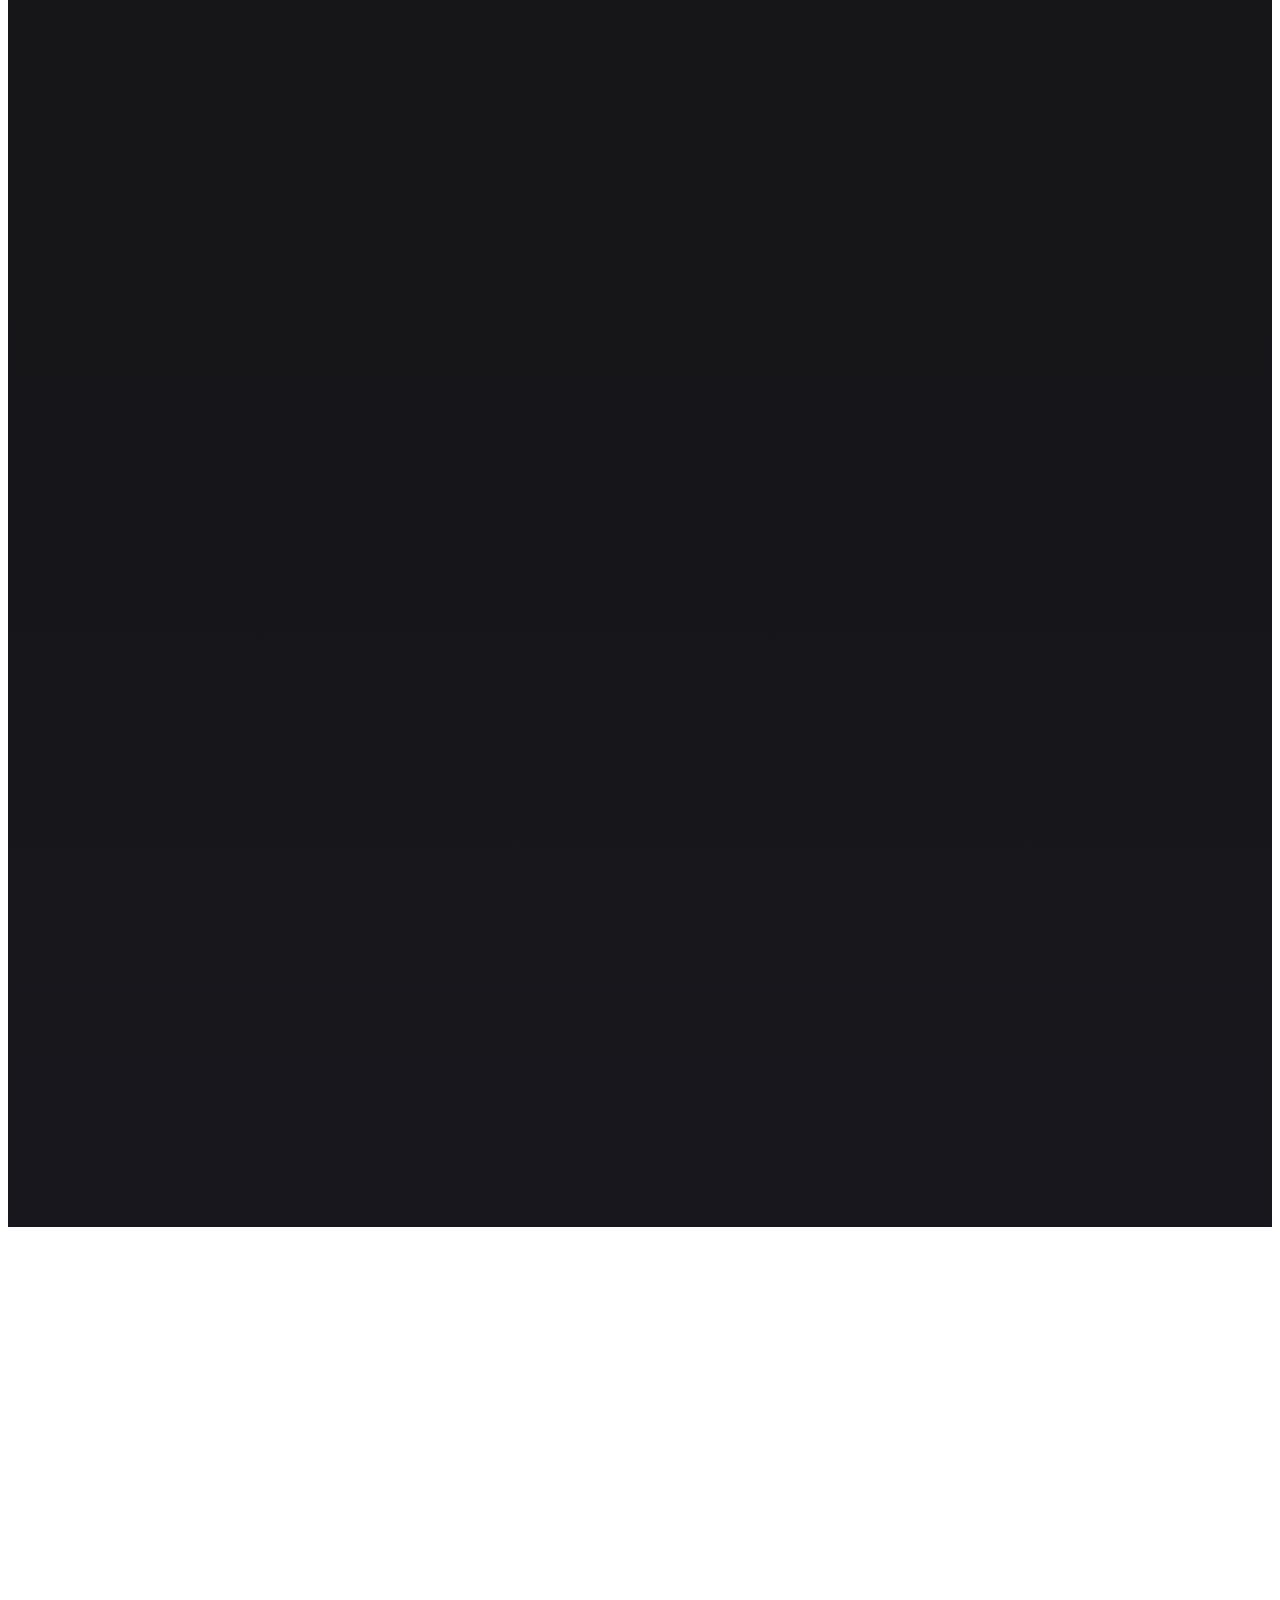
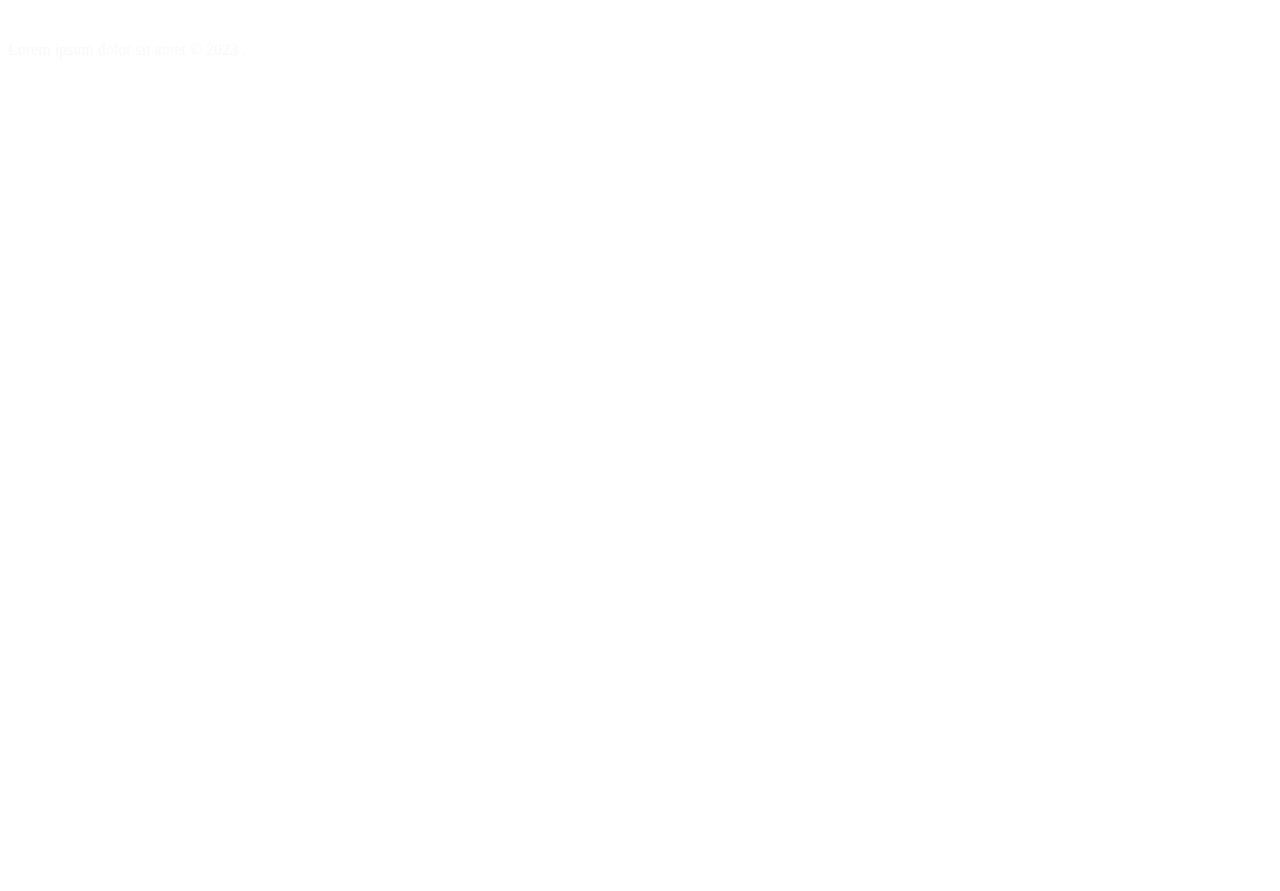
==== commit 1f6760f3: "v6" ====
--- a/index.html
+++ b/index.html
@@ -59,8 +59,8 @@
                 </div>
                 <!--fin des videos hero -->
                 <div class="container" id="hero_txt">
-                    <div class="row">
-                        <div class="col-lg-8 col-md-8 col-sm-12  title " >
+                    <div class="row" id="h_text">
+                        <div class="col-lg-10 col-md-12 col-sm-12  title " >
                             <h1 class="h1-title">Envoyer paiement Requêtes Avoir payé rapide!</h1>
                             <p class="p-hero">86% of our lorem ipsum dolor sit 12 hours.</p>
                         </div>
@@ -177,7 +177,7 @@
         <section id="payment">
             <div class="container">
                 <div class="row">
-                    <div class="col-lg-7 col-md-7 col-sm-12 mx-auto text_payment" >
+                    <div class="col-lg-7 col-md-12 col-sm-12 mx-auto text_payment" >
                         <h2 class="h2-title-black" data-aos="fade-down" data-aos-duration="1500">
                             Tous les principaux modes de paiement les plus utilisées
                         </h2>
@@ -203,7 +203,7 @@
             </div>
             <div class="container " >
                 <div class="row d-flex align-items-center h-100" >
-                    <div class="col-lg-10 txt-footer " >
+                    <div class="col-lg-12 txt-footer " >
                         <h1 class=" h1-title">Commencez <br> gratuitement dés aujourd'hui</h1>                       
                         <a href="./login.html" class="btn btn-primary mt-5 btn-nav-mobile" > Commencer </a>
                     </div>
--- a/style.css
+++ b/style.css
@@ -351,7 +351,16 @@
       .navbar-nav .nav-item {
         margin-right: 15px;
       }
-    
+      .navbar-brand{
+        font-size: 19px;
+      }
+     .nav-link{
+        font-size: 12px;
+        font-weight: 600;
+     }
+     #btn-nav{
+        font-size:12px;
+     }
     #hero_text {
         display: flex;
         align-items: end;
@@ -364,6 +373,14 @@
         display: block;
         align-items: end;
         justify-content: center;
+    }
+    .h2-title{
+        font-size: 55px;
+        text-align: center;
+    }
+    .s-title{
+        text-align: center;
+
     }
     /* Styles pour le bouton mobile */
     .btn-nav-mobile {
@@ -379,7 +396,7 @@
         display: none;
     }
     .h2_titles span {
-        font-size: 40px; /* Decrease font size */
+        font-size: 35px; /* Decrease font size */
         margin-top: 30px; /* Adjust margin */
       }
       .text-four{
@@ -413,23 +430,59 @@
         justify-content: center;
     }
     }
-/*tab*/
-@media only screen and (min-width: 768px) and (max-width: 1024px) {
- 
+/*******************tab*****************/
+@media only screen and (min-width: 768px) and (max-width: 2224px) {
+    .navbar-brand{
+        font-size: 30px;
+      }
     .navbar-nav {
         display: flex;
         flex-direction: row;
       }
-      .navbar-nav .nav-item {
-        margin-right: 15px;
-      }
-      .h2_titles span {
-        font-size: 60px; /* Decrease font size */
-        margin-top: 30px; /* Adjust margin */
-      }
-      .home_create_coins{
-        display: none;
-    }
+   
+    .h1-title {
+        font-size: 60px;
+        margin-top: 200px;
+    }
+    .p-hero {
+        font-size: 18px;
+    }
+    .h3-title{
+        font-size: 28px;
+        text-align: center;
+    }
+    .h4-text{
+        font-size: 16px;
+        text-align: center;
+    }
+    .navbar-nav .nav-item {
+    margin-right: 15px;
+    }
+    .h2_titles span {
+    font-size: 80px; /* Decrease font size */
+    margin-top: 30px; /* Adjust margin */
+    
+    }
+    .home_create_coins{
+    display: none;
+    }
+    .text-four{
+        margin-top: -400px;
+    }
+    .h3-title{
+        font-size:40px;
+    }
+    .h4-text{
+        font-size: 25px;
+    }
+    .txt-footer {
+        padding-top:470px;
+        text-align: center;
+        display: block;
+        align-items: end;
+        justify-content: center;
+    }
+   
   }
   .btn-nav-mobile {
     margin-top: 25px;
@@ -438,6 +491,7 @@
     font-weight: 600;
     opacity: 1;
     border-radius: 25px;
+    width: 60%;
 }
 
 /*des*/
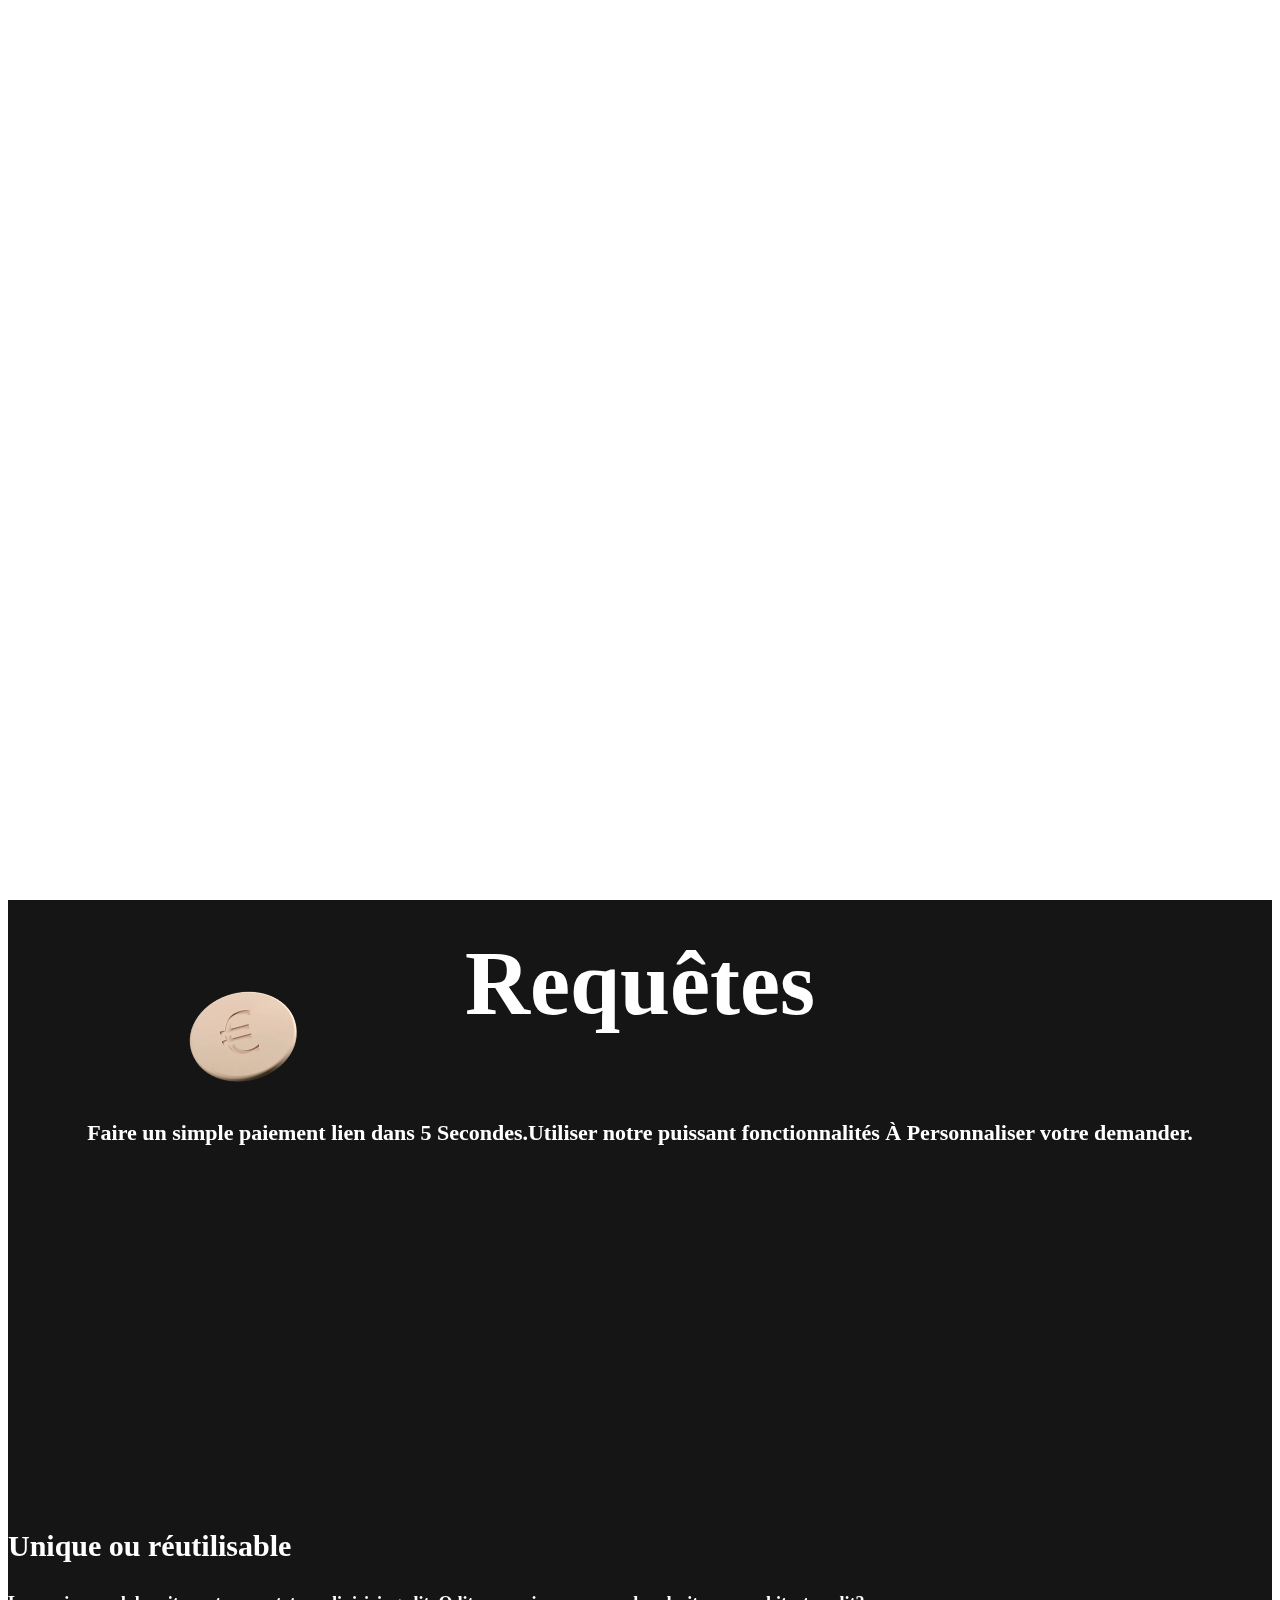
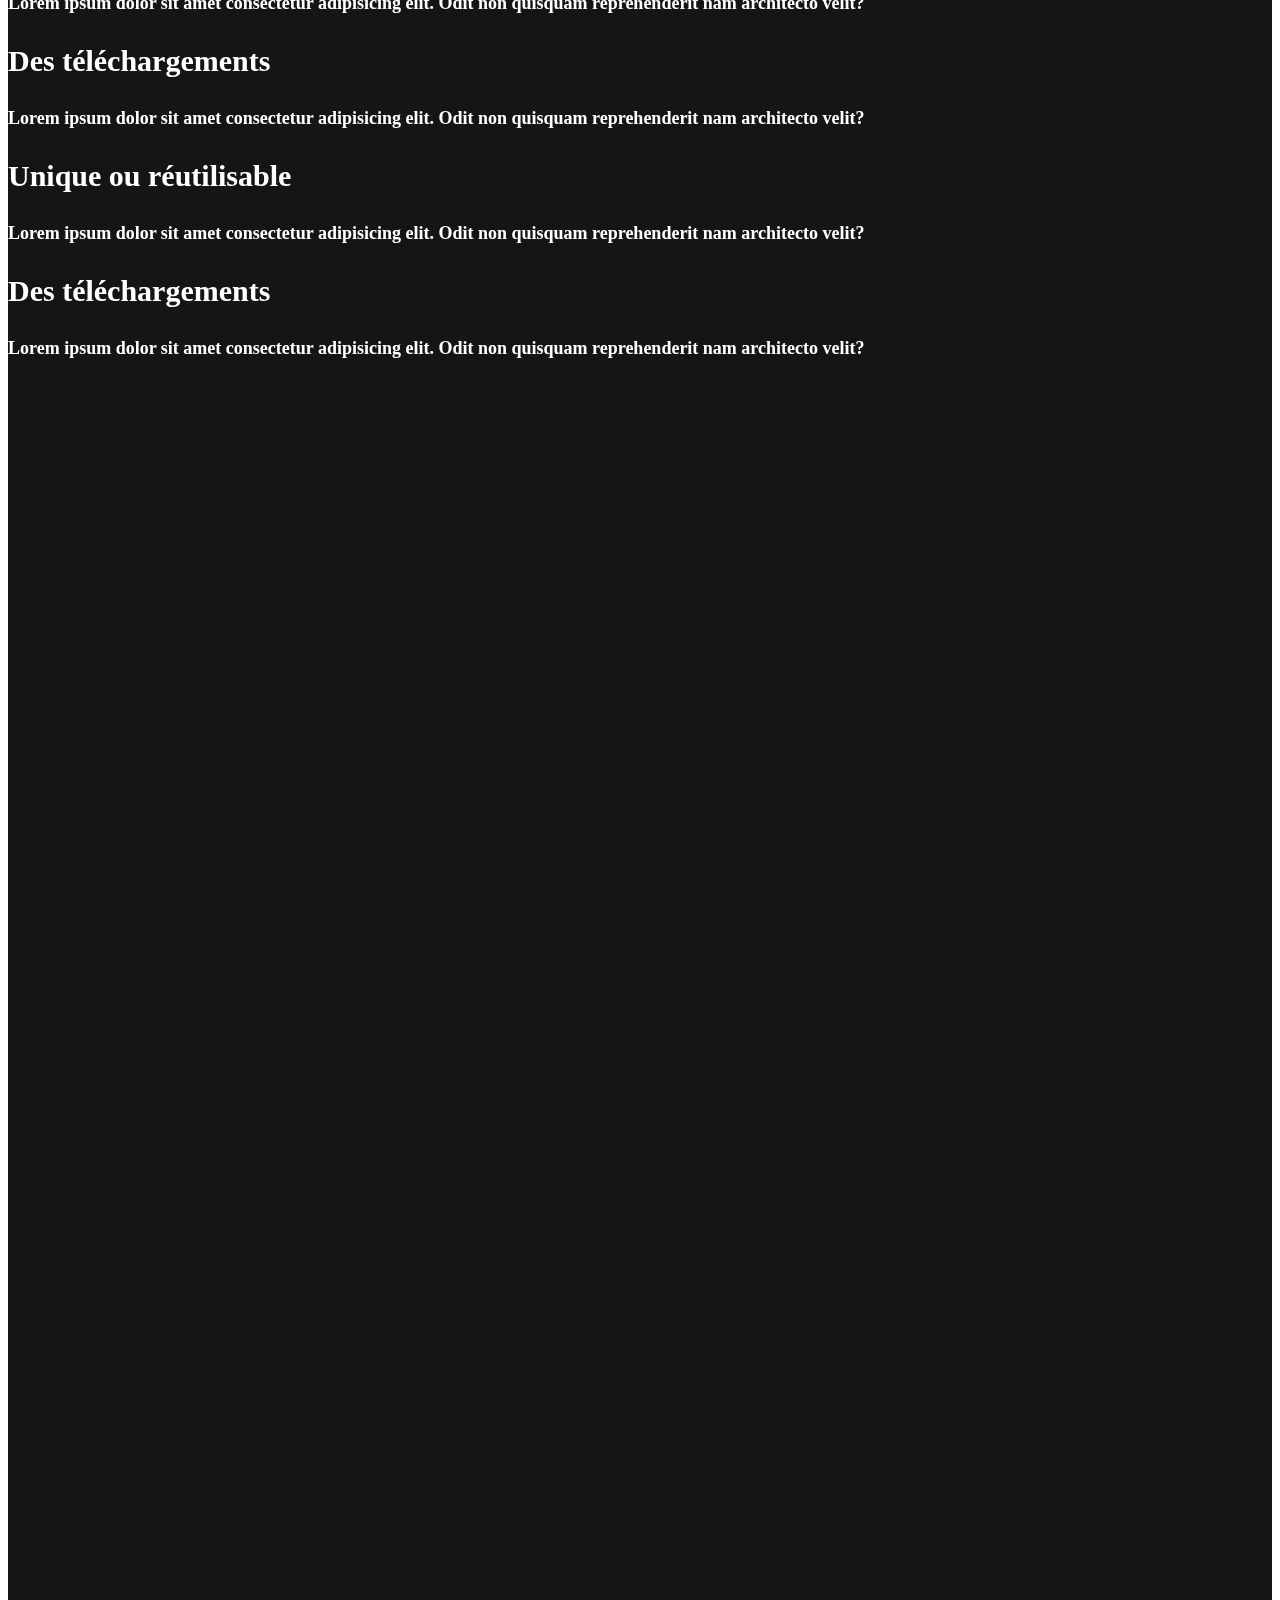
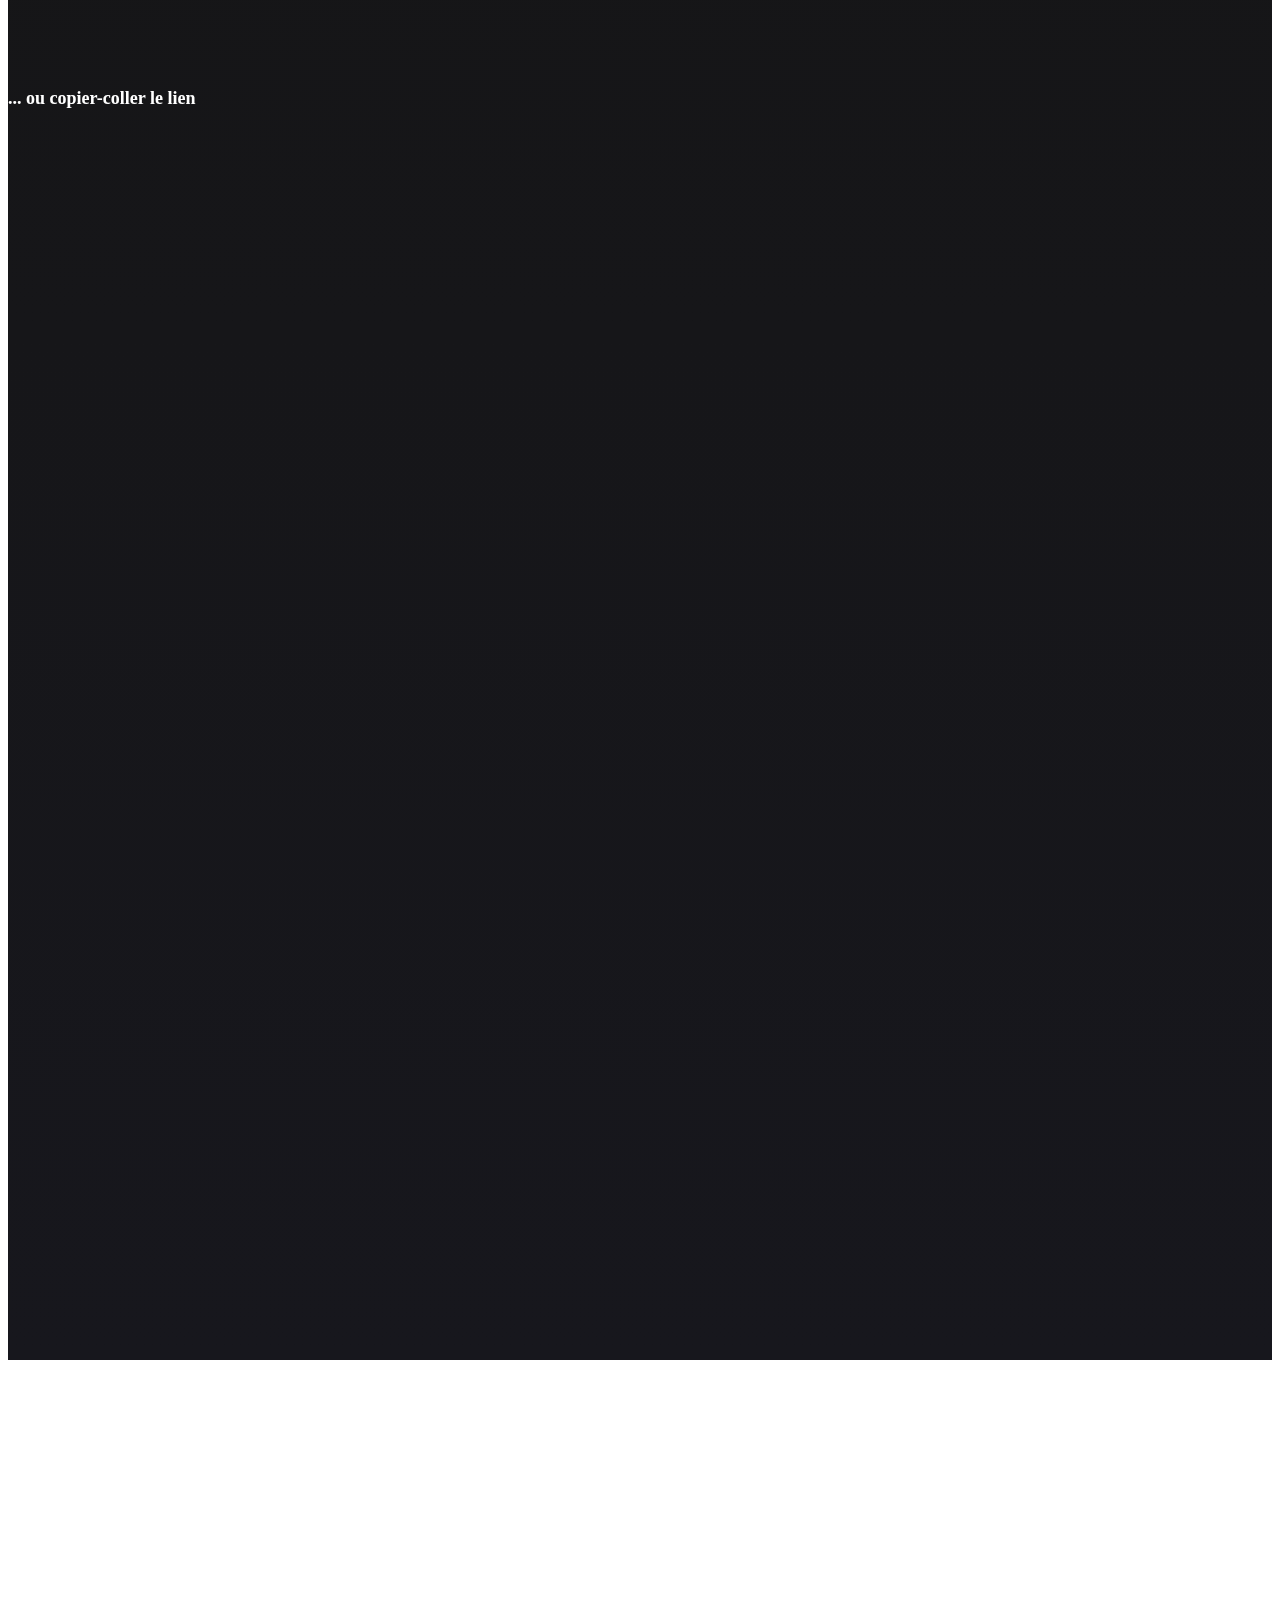
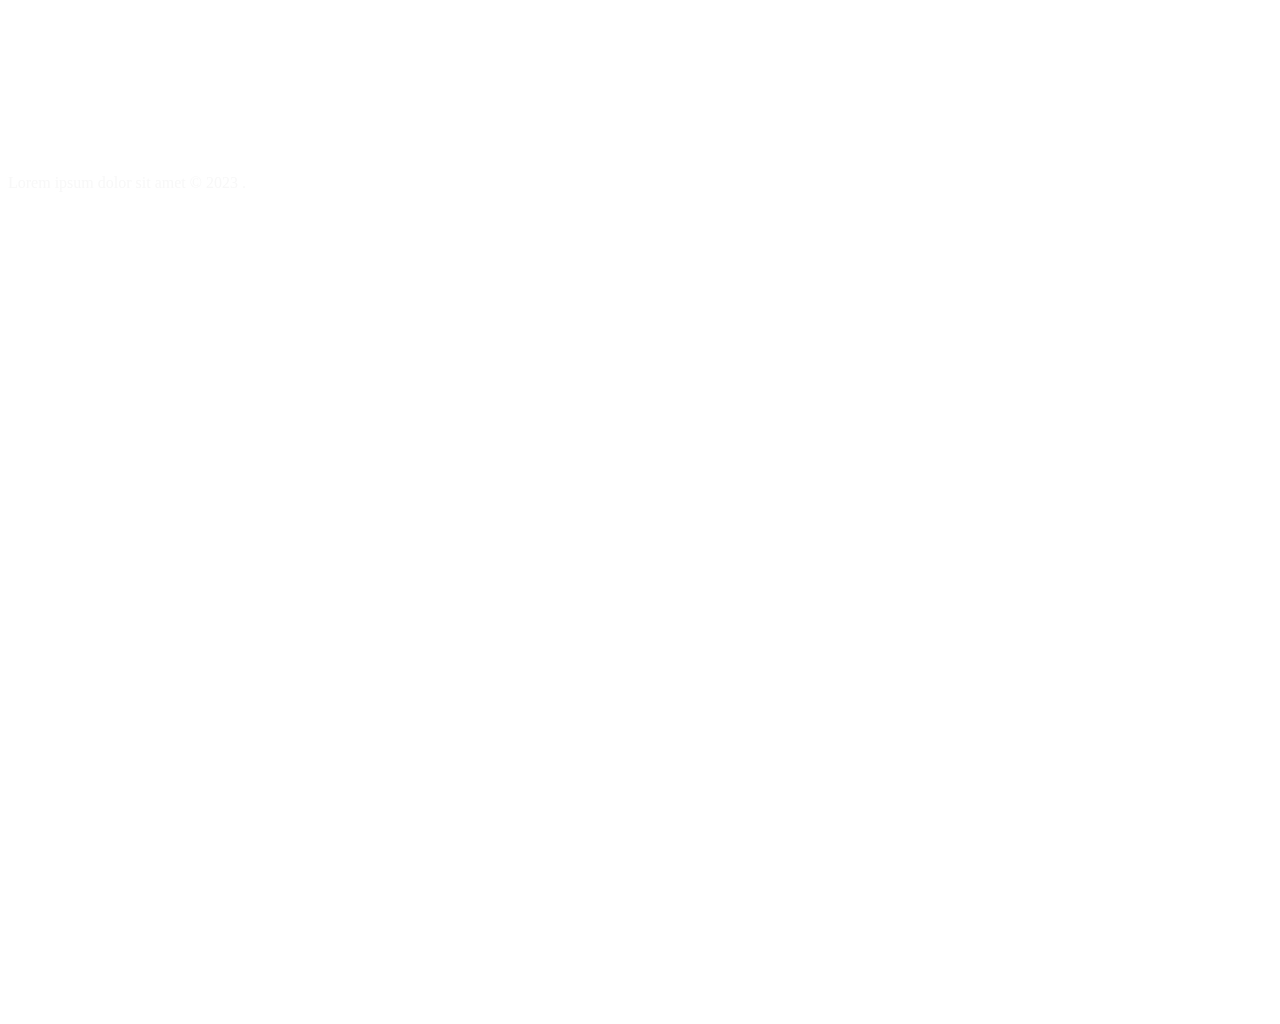
==== commit b58fec75: "v8" ====
--- a/index.html
+++ b/index.html
@@ -74,25 +74,25 @@
                     <div class="home_create_coins">
                         <div class="coin_1 mx-auto " >
                             <div class="prllx-elt">
-                                <video class="" autoplay loop muted playsinline preload="none">
+                                <video class="coins coin_1"  autoplay loop muted playsinline loop >
+                                    
+                                    <source src="/video/coindollar.mp4" type="video/mp4" />
+                                </video>
+                            </div>
+                        </div>
+                        <div class="coins coin_2 " >
+                            <div class="prllx-elt">
+                                <video class="" autoplay loop muted playsinline loop>
                                     <source src="/video/coin.webm" type="video/webm" />
                                     <source src="/video/coin.mp4" type="video/mp4" />
                                 </video>
                             </div>
                         </div>
-                        <div class="coins coin_2 " >
-                            <div class="prllx-elt">
-                                <video class="" autoplay loop muted playsinline preload="none">
-                                    <source src="/video/coin.webm" type="video/webm" />
-                                    <source src="/video/coin.mp4" type="video/mp4" />
-                                </video>
-                            </div>
-                        </div>
                         <div class="coins coin_3 ms-auto " >
                             <div class="prllx-elt">
-                                <video class="" autoplay loop muted playsinline preload="none">
-                                    <source src="/video/coin.webm" type="video/webm" />
-                                    <source src="/video/coindollar.mp4" type="video/mp4" />
+                                <video class="video-email" autoplay loop muted playsinline preload="none">
+                                    
+                                    <source src="/video//mail_loop.webm" type="video/webm" />
                                 </video>
                             </div>
                         </div>
@@ -112,21 +112,23 @@
                 <!--les 4 texte titre et paragraphe avec animation fade down-->       
                 <div class="container text-four">
                     <div class="row">
-                        <div class="col-lg-3 col-lg-3 col-sm-12 mb-5" data-aos="fade-down" data-aos-duration="500">
+                        <div class="col-12 col-md-12 col-lg-4  mx-auto text-center m-2">
                             <h3 class="h3-title">Unique ou réutilisable</h3>
                             <h4 class="h4-text">Lorem ipsum dolor sit amet consectetur adipisicing elit. Odit non quisquam reprehenderit nam architecto velit?</h4>
                         </div>
-                        <div class="col-lg-3 col-lg-3 col-sm-12 mb-5" data-aos="fade-down" data-aos-duration="1000">
+                        <div class="col-12 col-md-12 col-lg-4  mx-auto text-center m-2">
                             <h3 class="h3-title">Des téléchargements</h3>
                             <h4 class="h4-text">Lorem ipsum dolor sit amet consectetur adipisicing elit. Odit non quisquam reprehenderit nam architecto velit?</h4>
                         </div>
-                        <div class="col-lg-3 col-lg-3 col-sm-12 mb-5" data-aos="fade-down" data-aos-duration="2000">
-                            <h3 class="h3-title">Dites merci à votre façon</h3>
-                            <h4 class="h4-text">Lorem ipsum dolor sit amet consectetur adipisicing elit. Odit non quisquam reprehenderit nam architecto velit?</h4>
-                        </div>
-                        <div class="col-lg-3 col-lg-3 col-sm-12 mb-5" data-aos="fade-down" data-aos-duration="3000">
-                            <h3 class="h3-title">Suivi et traçabilité</h3>
-                            <h4 class="h4-text">Lorem ipsum dolor sit amet consectetur adipisicing elit. Odit non quisquam reprehenderit nam architecto velit?.</h4>
+                    </div>
+                    <div class="row">
+                        <div class="col-12 col-md-12 col-lg-4  mx-auto text-center m-2">
+                            <h3 class="h3-title">Unique ou réutilisable</h3>
+                            <h4 class="h4-text">Lorem ipsum dolor sit amet consectetur adipisicing elit. Odit non quisquam reprehenderit nam architecto velit?</h4>
+                        </div>
+                        <div class="col-12 col-md-12 col-lg-4  mx-auto text-center m-2">
+                            <h3 class="h3-title">Des téléchargements</h3>
+                            <h4 class="h4-text">Lorem ipsum dolor sit amet consectetur adipisicing elit. Odit non quisquam reprehenderit nam architecto velit?</h4>
                         </div>
                     </div>
                 </div>
--- a/style.css
+++ b/style.css
@@ -431,7 +431,7 @@
     }
     }
 /*******************tab*****************/
-@media only screen and (min-width: 768px) and (max-width: 2224px) {
+@media only screen and (min-width: 768px) and (max-width: 1024px) {
     .navbar-brand{
         font-size: 30px;
       }
@@ -449,11 +449,11 @@
     }
     .h3-title{
         font-size: 28px;
-        text-align: center;
+        
     }
     .h4-text{
         font-size: 16px;
-        text-align: center;
+        
     }
     .navbar-nav .nav-item {
     margin-right: 15px;
@@ -476,7 +476,7 @@
         font-size: 25px;
     }
     .txt-footer {
-        padding-top:470px;
+        padding-top:400px;
         text-align: center;
         display: block;
         align-items: end;
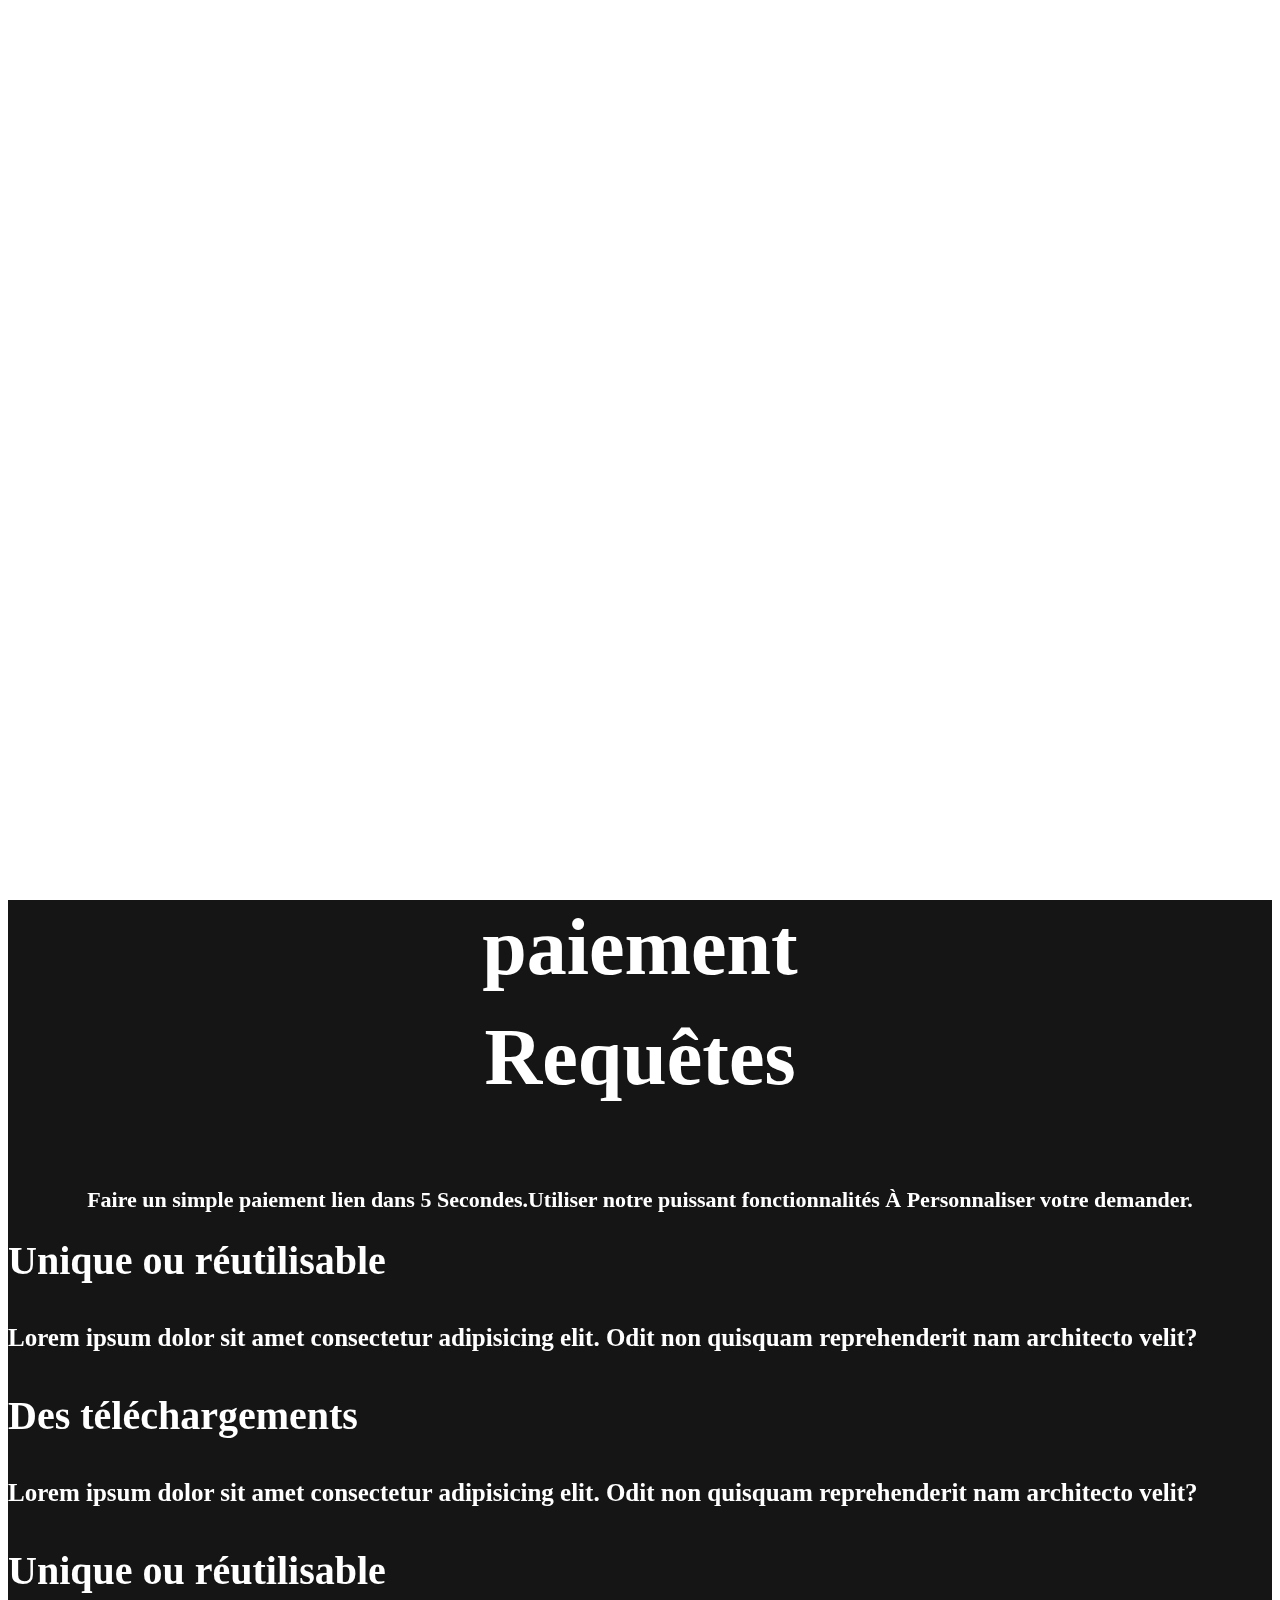
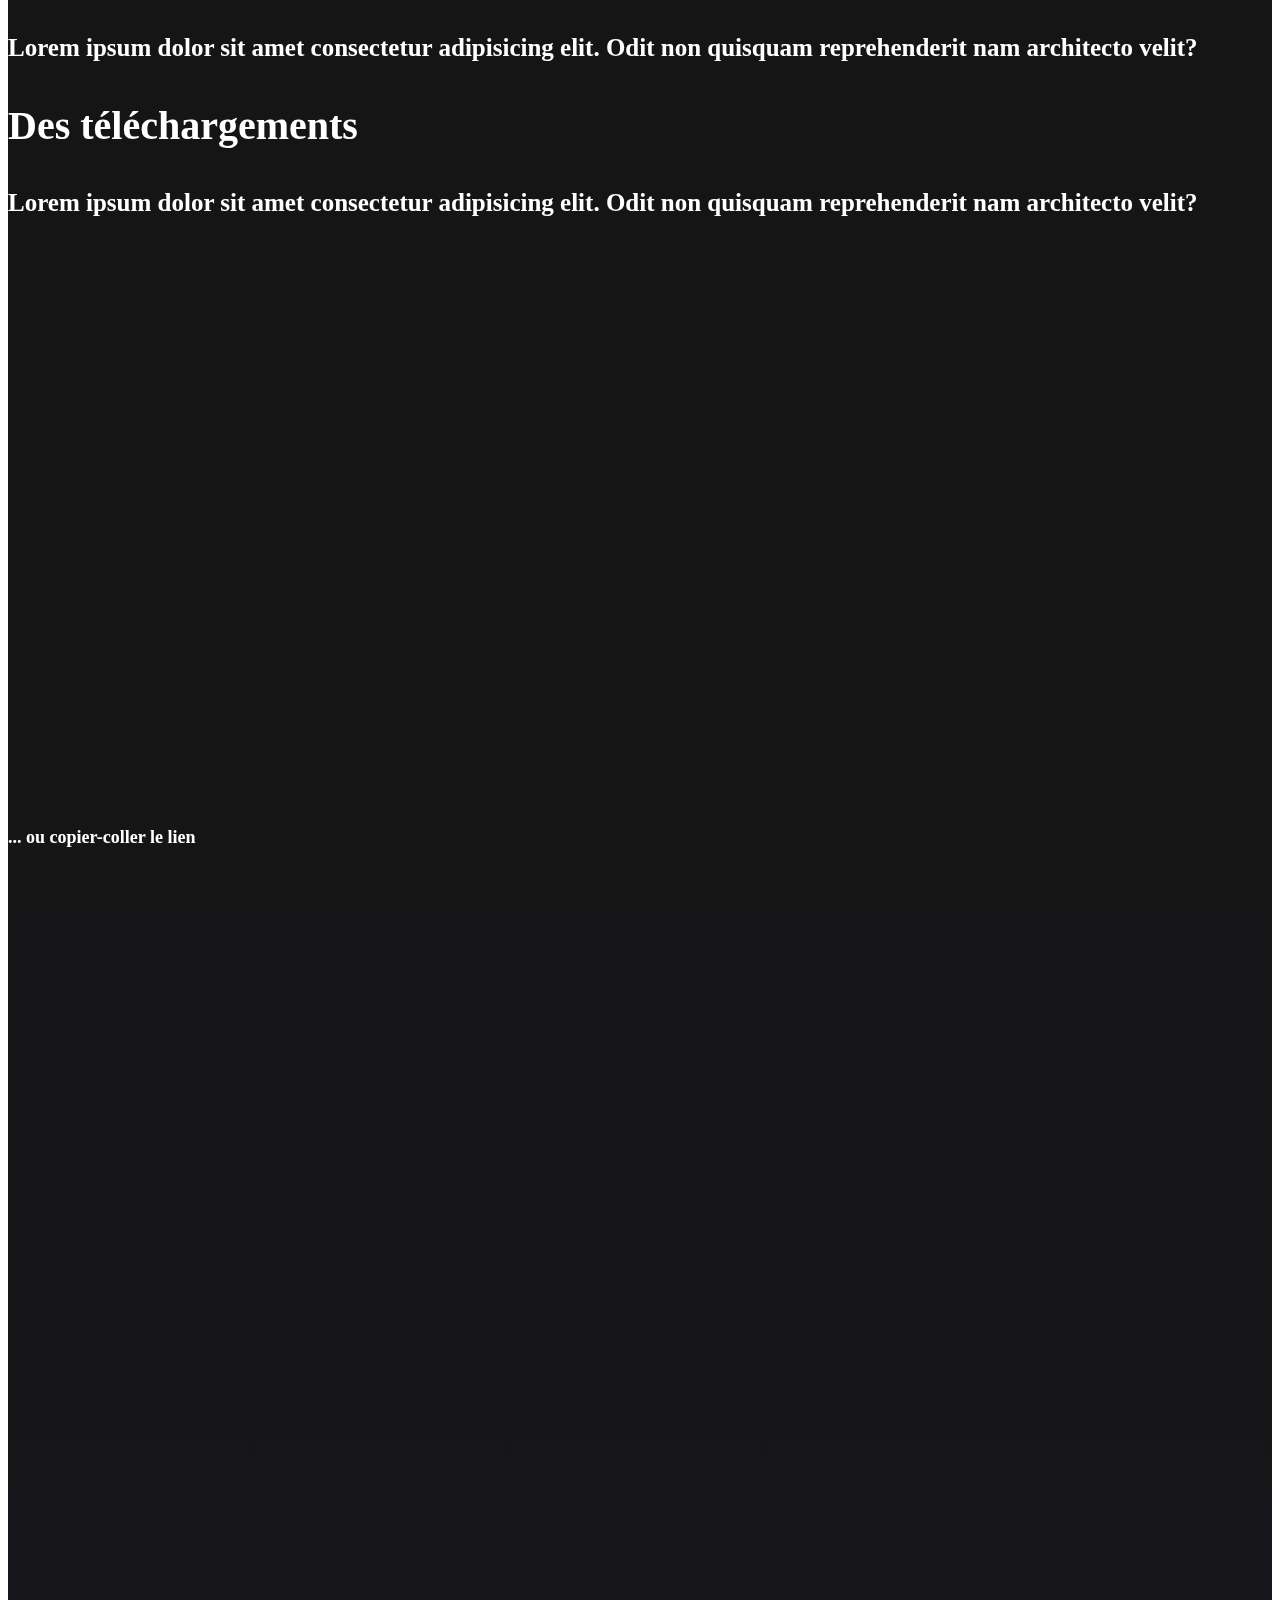
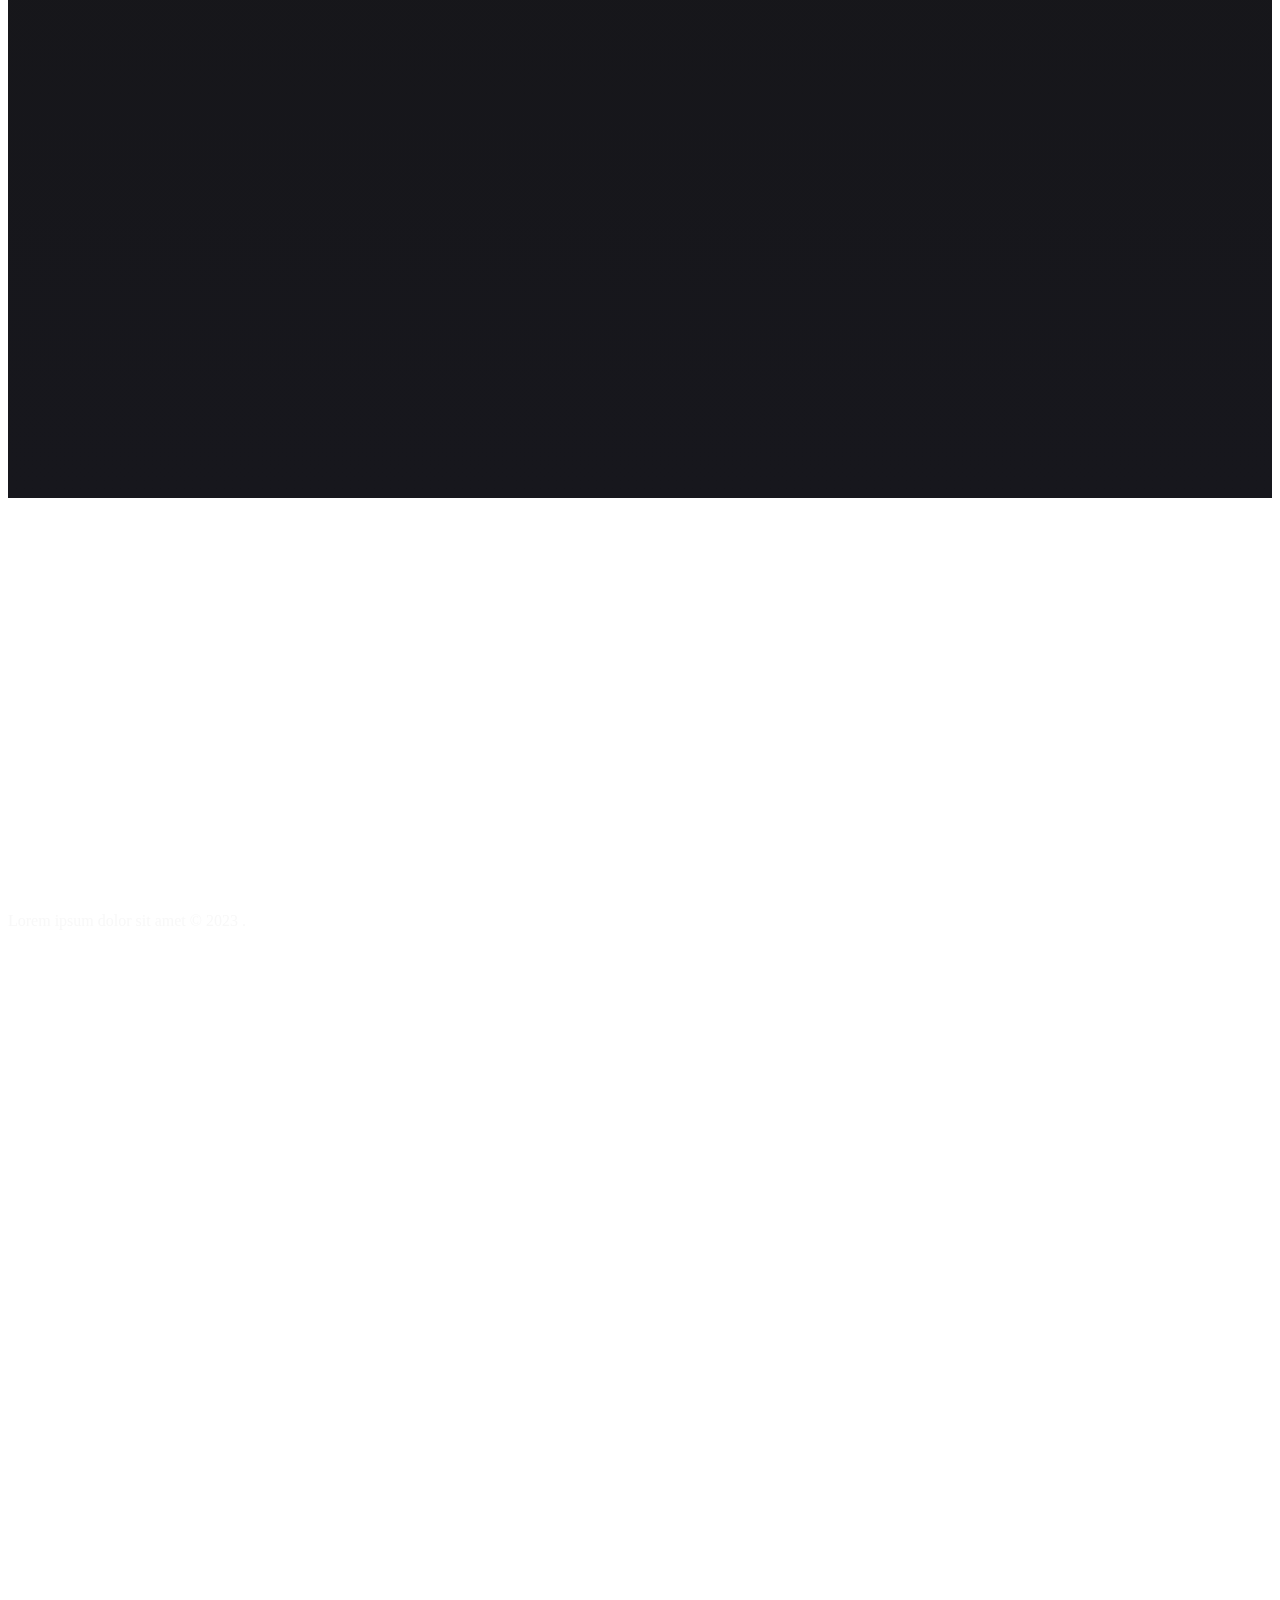
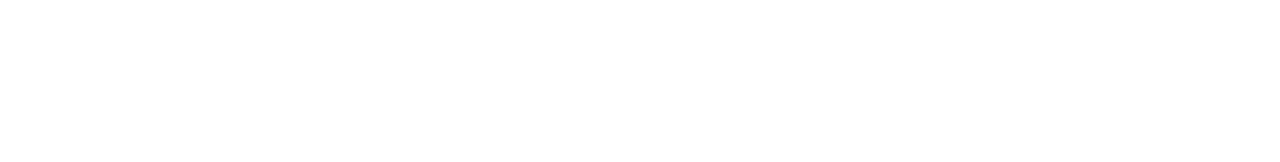
==== commit 6035ce76: "v6" ====
--- a/index.html
+++ b/index.html
@@ -138,7 +138,7 @@
                         <div class="col-lg-6 v-mail d-flex justify-content-center"data-aos="zoom-in-right"data-aos-duration="2000">
                        
                         <video class="video-email mx-auto"  autoplay loop muted playsinline loop>
-                            <source src="./video/mail_loop.webm" type="video/mp4">
+                            <source src="./video/mail_loop.mp4" type="video/mp4">
                         </video>
                         </div>
                         <div class="col-lg-6 col-sm-12">
--- a/style.css
+++ b/style.css
@@ -431,7 +431,7 @@
     }
     }
 /*******************tab*****************/
-@media only screen and (min-width: 768px) and (max-width: 1024px) {
+@media only screen and (min-width: 768px) and (max-width: 1524px) {
     .navbar-brand{
         font-size: 30px;
       }
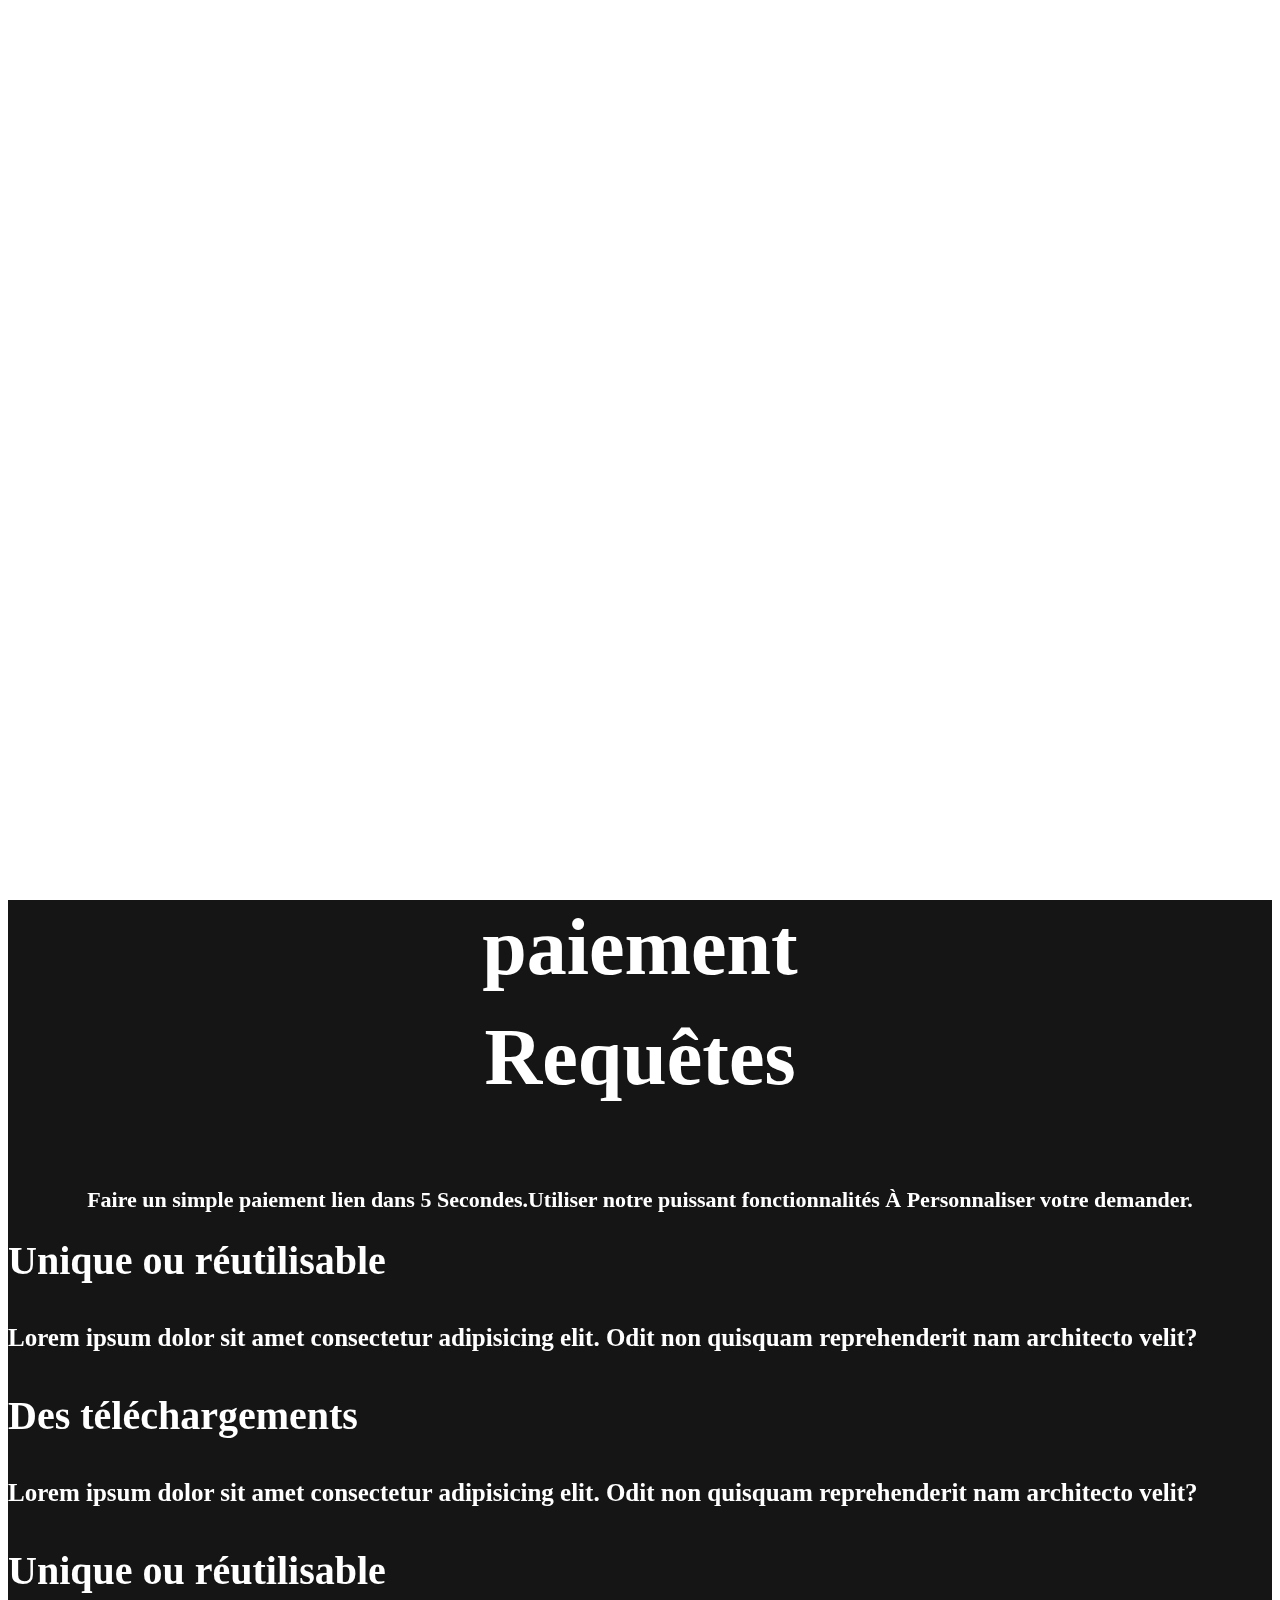
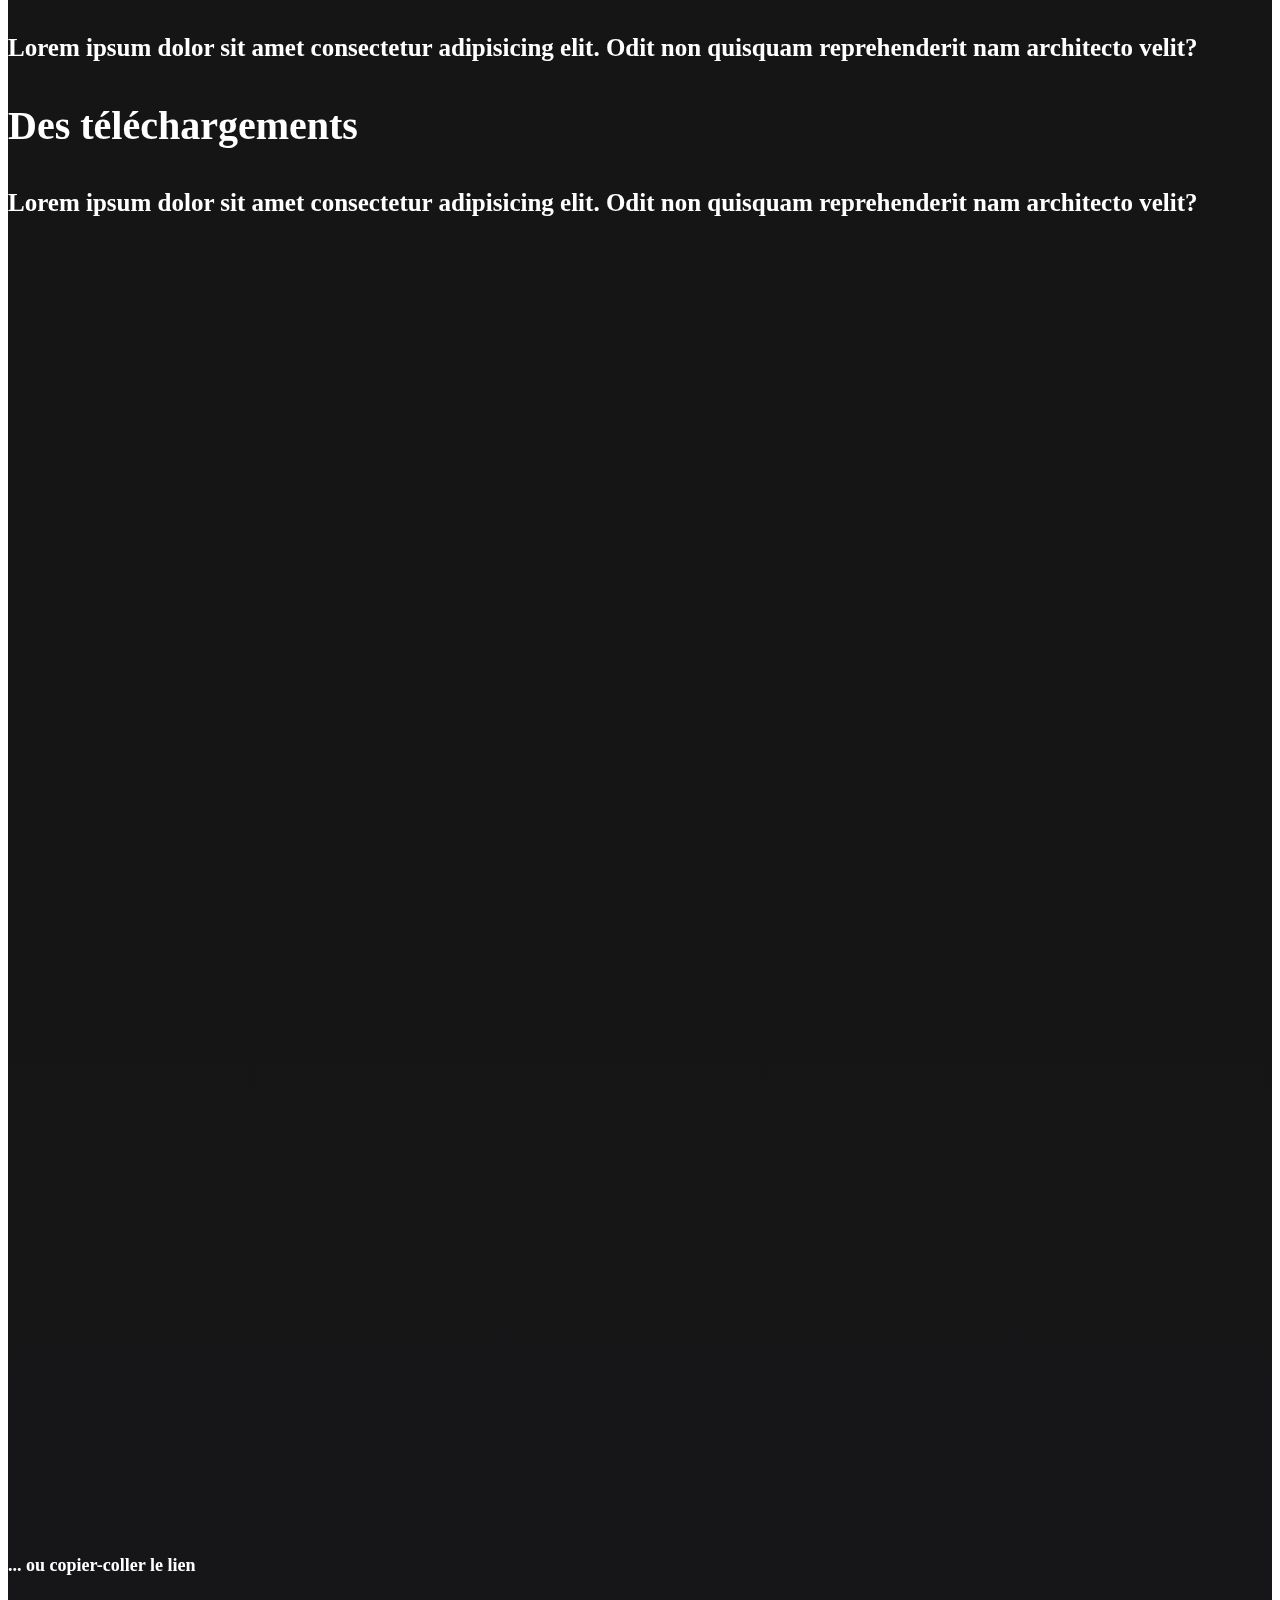
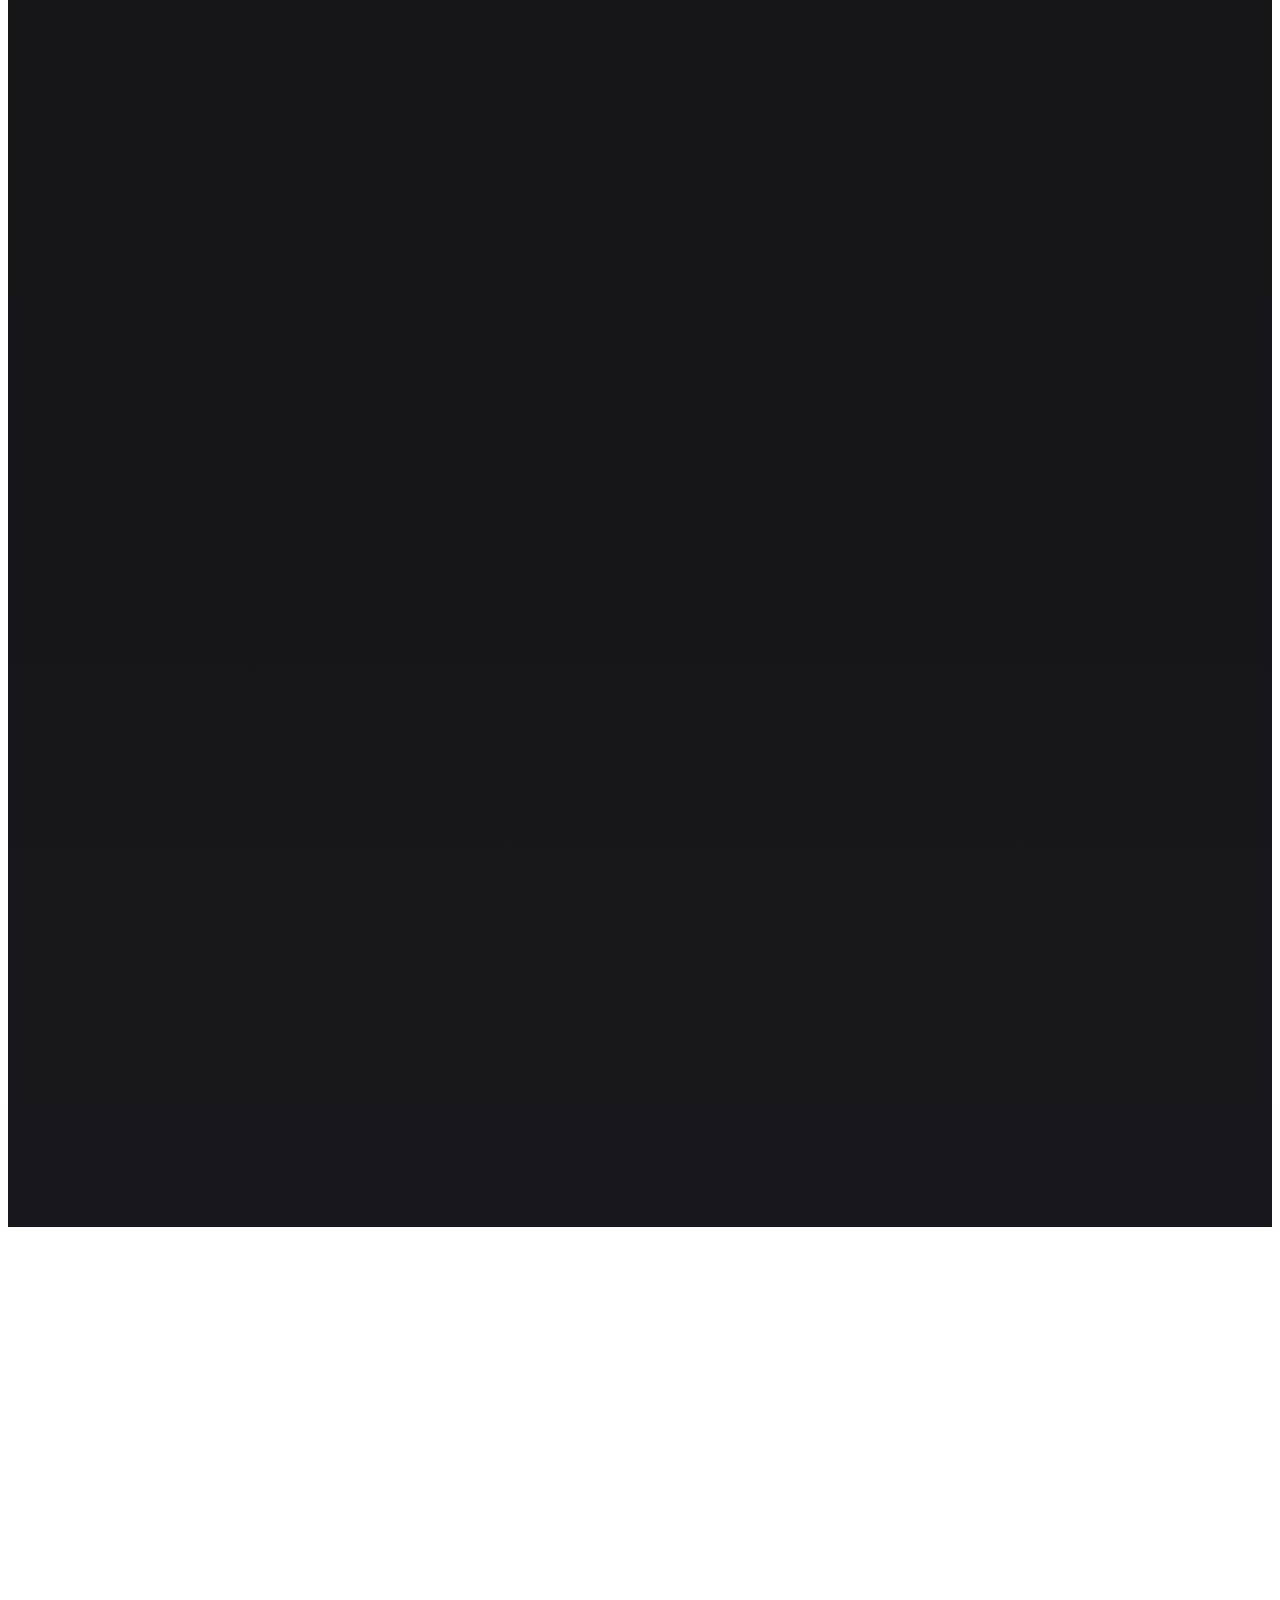
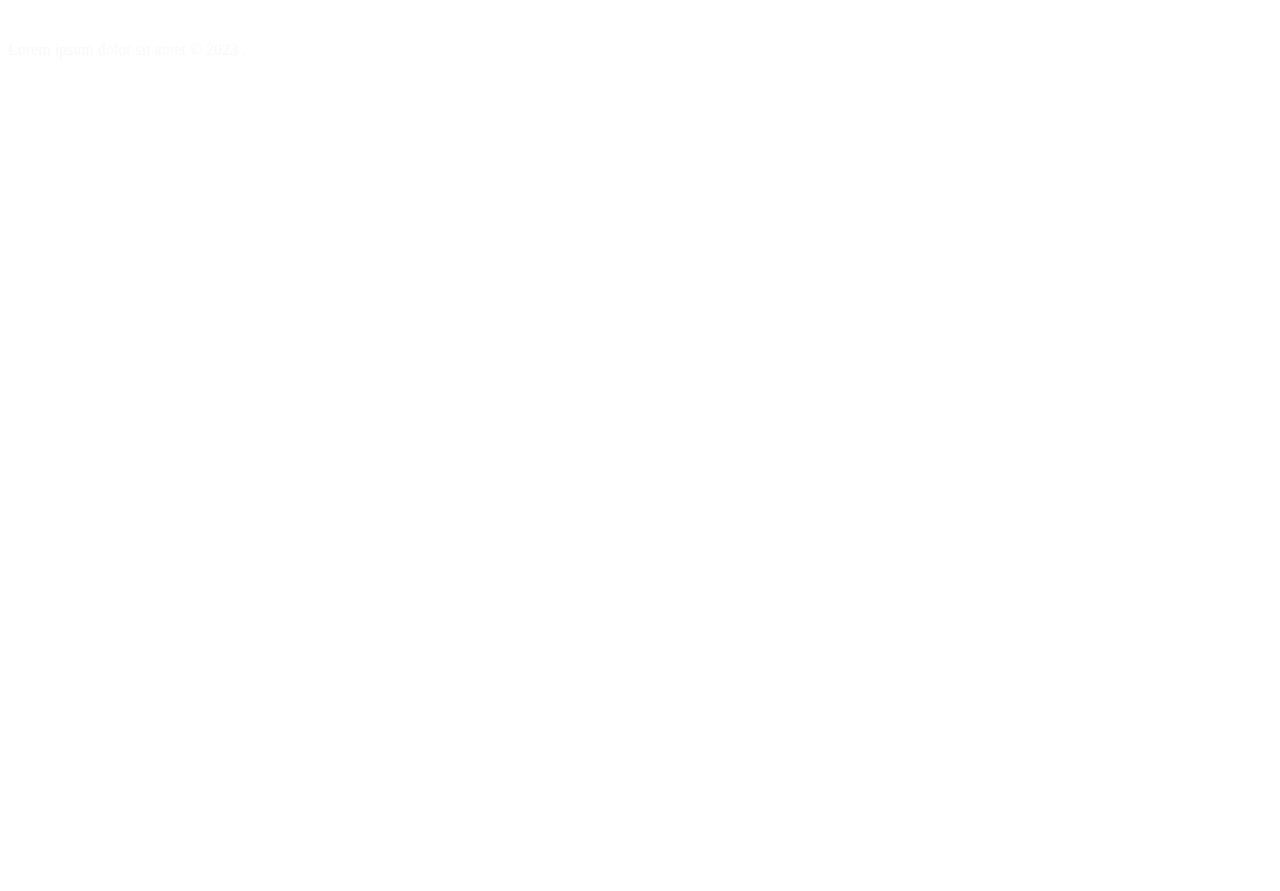
==== commit fa70b08e: "v5" ====
--- a/index.html
+++ b/index.html
@@ -138,7 +138,7 @@
                         <div class="col-lg-6 v-mail d-flex justify-content-center"data-aos="zoom-in-right"data-aos-duration="2000">
                        
                         <video class="video-email mx-auto"  autoplay loop muted playsinline loop>
-                            <source src="./video/mail_loop.mp4" type="video/mp4">
+                            <source src="./video/mail_loop.webm" type="video/mp4">
                         </video>
                         </div>
                         <div class="col-lg-6 col-sm-12">
